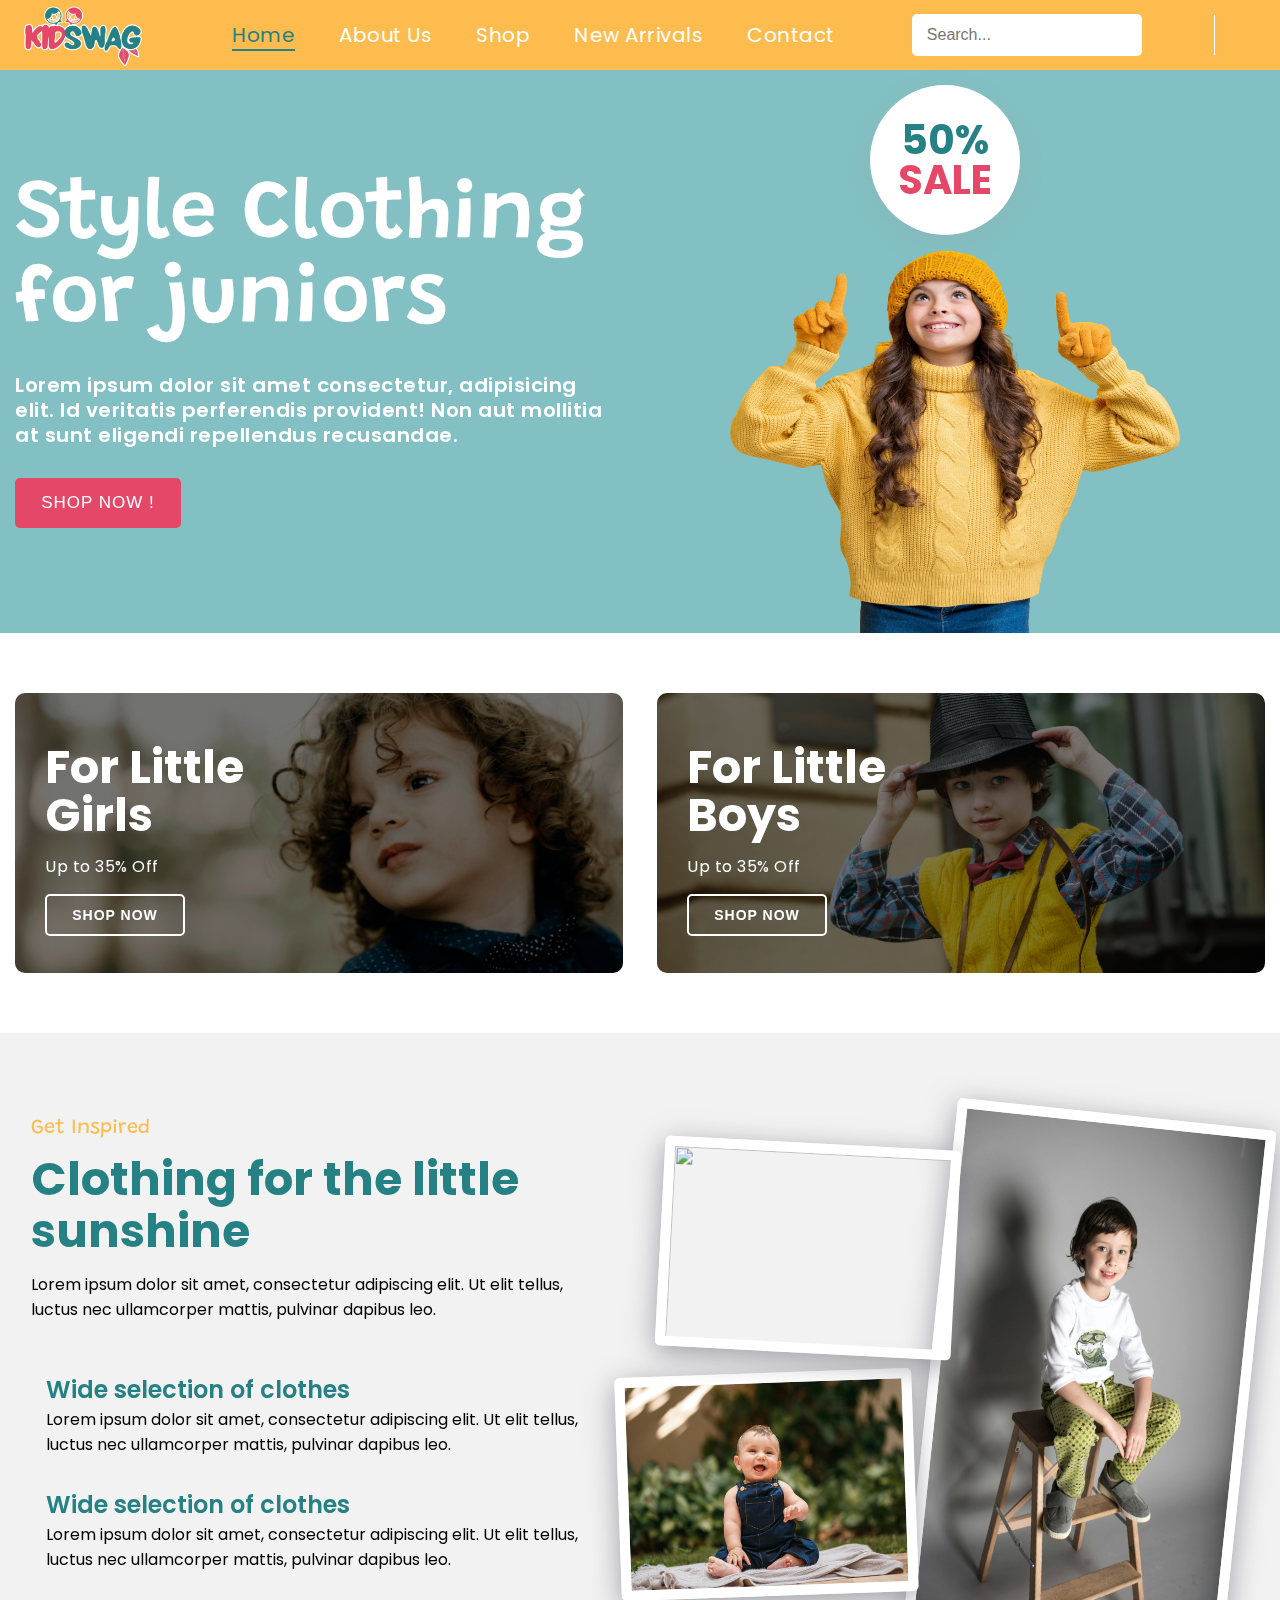
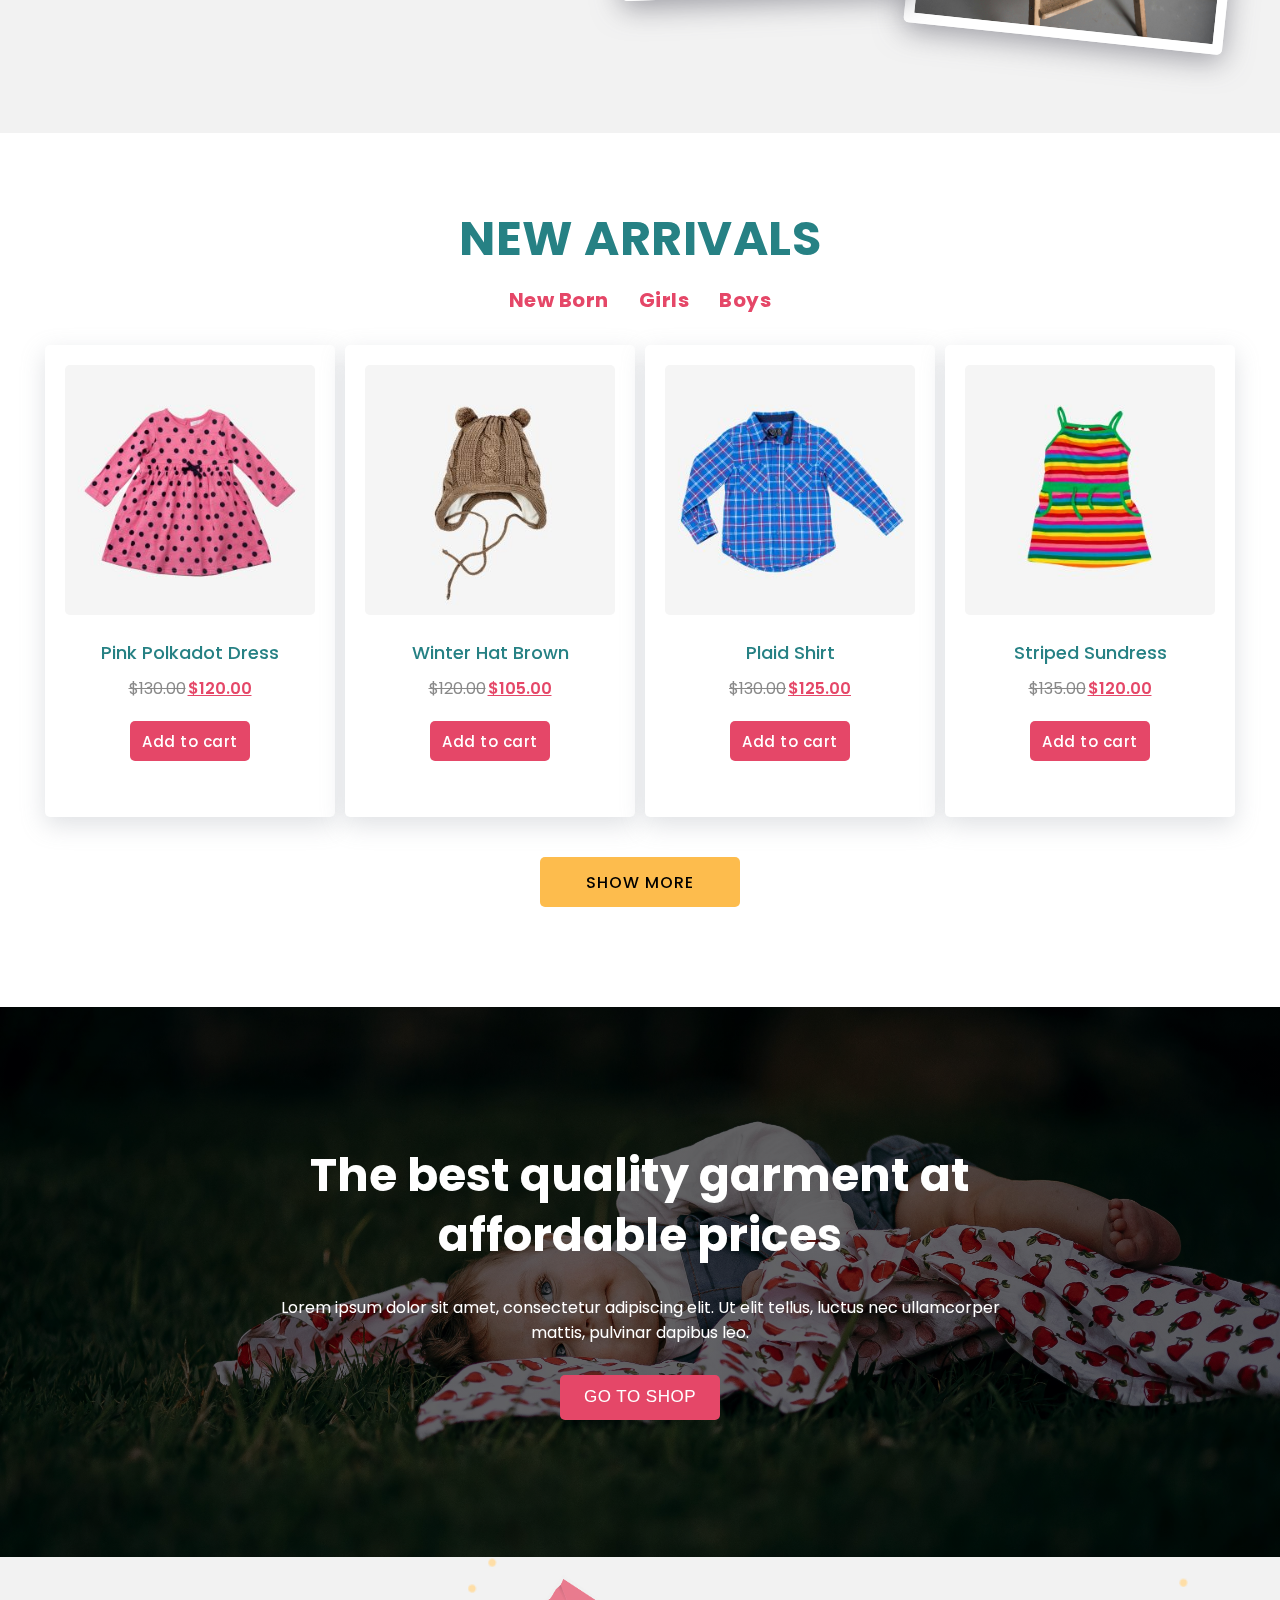
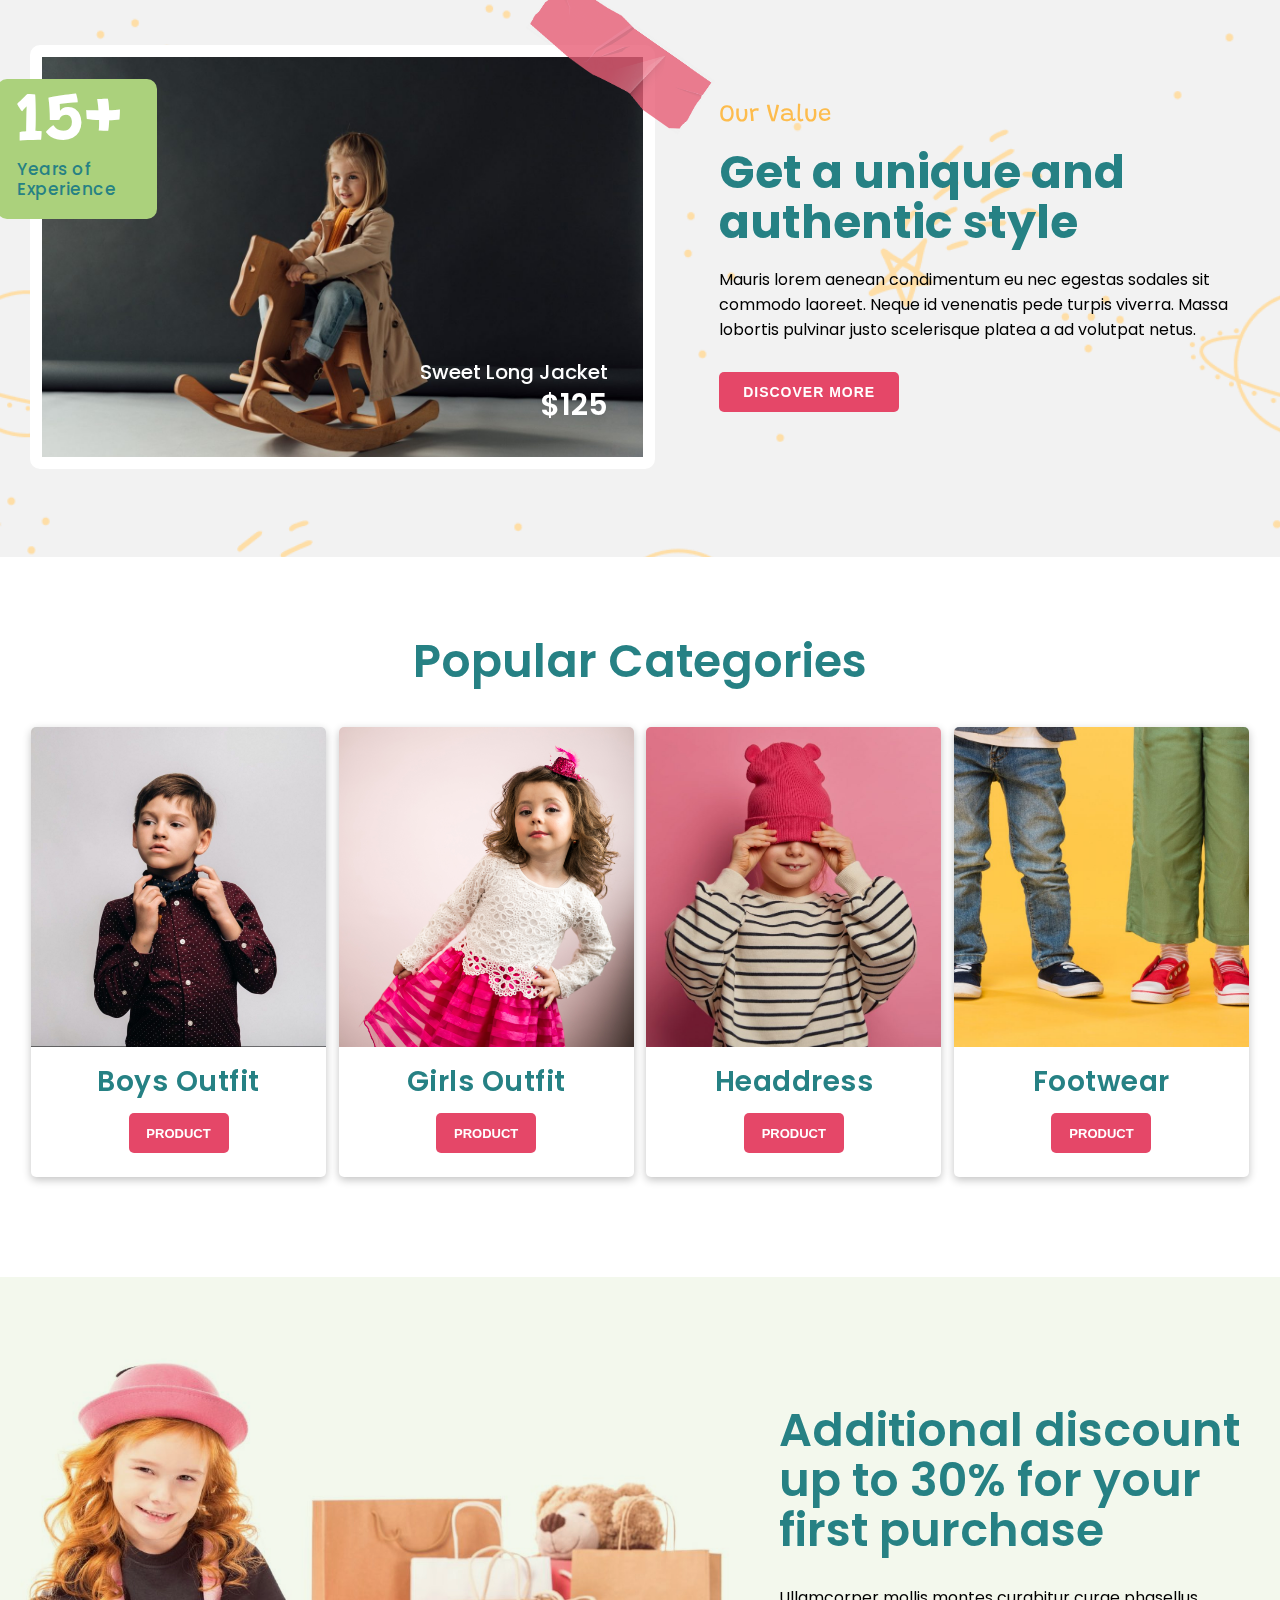
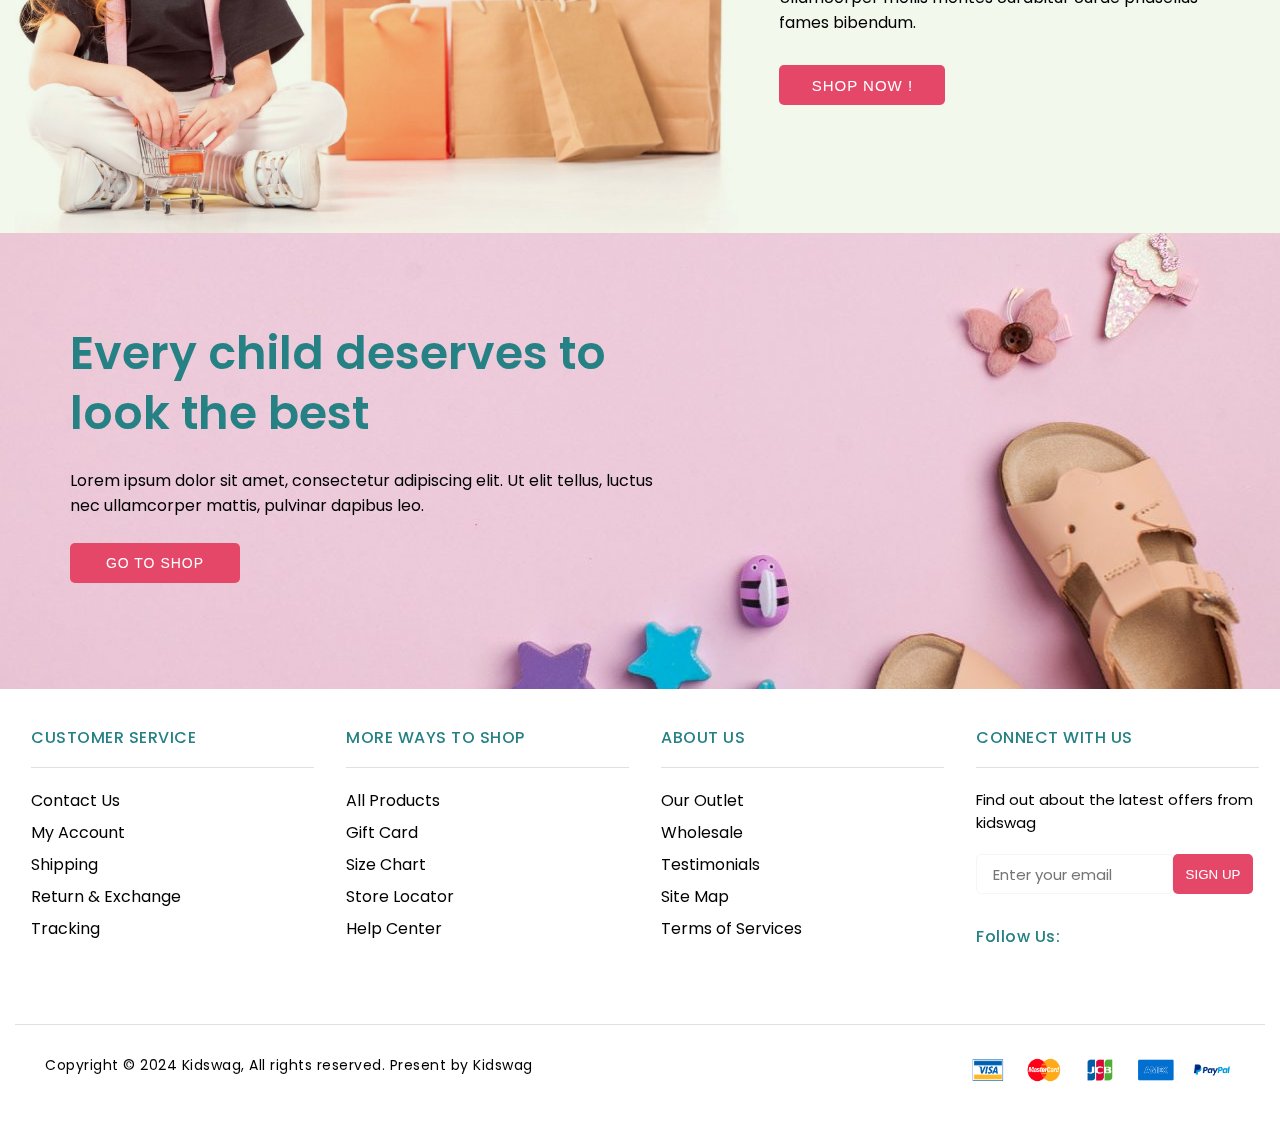
==== index.html @ 39bd6e8f "set coding environment effectively" ====
<!DOCTYPE html>
<html lang="en">
<head>
    <meta charset="UTF-8">
    <meta name="viewport" content="width=device-width, initial-scale=1.0">
    <title>Kidswag  ─ Home</title>

    <!-- Link CSS -->
    <link rel="stylesheet" href="./assets/css/style.css"> <!-- common style css -->
    <link rel="stylesheet" href="./assets/css/index.css"> <!-- index page css -->

    <!-- Link CSS Media Queries -->
    <!-- <link rel="stylesheet" href="./../02-CSS/02-Home-Media-Max-576.css">
    <link rel="stylesheet" href="./../02-CSS/03-Home-Media-Min-577.css">
    <link rel="stylesheet" href="./../02-CSS/04-Home-Media-Min-769.css">
    <link rel="stylesheet" href="./../02-CSS/05-Home-Media-Min-991.css">
    <link rel="stylesheet" href="./../02-CSS/06-Home-Media-Min-1201.css"> -->

    <!-- "Grandstander" Font Family -->
    <link rel="preconnect" href="https://fonts.googleapis.com">
    <link rel="preconnect" href="https://fonts.gstatic.com" crossorigin>
    <link href="https://fonts.googleapis.com/css2?family=Grandstander:ital,wght@0,100..900;1,100..900&display=swap" rel="stylesheet">
 
    <!-- "Poppins" Font Family -->
    <link rel="preconnect" href="https://fonts.googleapis.com">
    <link rel="preconnect" href="https://fonts.gstatic.com" crossorigin>
    <link href="https://fonts.googleapis.com/css2?family=Grandstander:ital,wght@0,100..900;1,100..900&family=Poppins:ital,wght@0,100;0,200;0,300;0,400;0,500;0,600;0,700;0,800;0,900;1,100;1,200;1,300;1,400;1,500;1,600;1,700;1,800;1,900&display=swap" rel="stylesheet">
 
    <!-- Fontawesome CDN -->
    <link rel="stylesheet" href="https://cdnjs.cloudflare.com/ajax/libs/font-awesome/6.6.0/css/all.min.css" integrity="sha512-Kc323vGBEqzTmouAECnVceyQqyqdsSiqLQISBL29aUW4U/M7pSPA/gEUZQqv1cwx4OnYxTxve5UMg5GT6L4JJg==" crossorigin="anonymous" referrerpolicy="no-referrer" />
</head>
<body>
    <!-- Navbar 01 -->
    <header>
        <div class="wrapper">
            <nav>
                <div class="logo">
                    <img src="./assets/images/Logo3 Final.png" alt="">
                </div>

                <ul>
                    <li>
                        <a href="./index.html" onclick="home()" class="active" id="home">Home</a>
                        <a href="./about.html" onclick="aboutUs()" id="about">About Us</a>
                        <a href="./shop.html" onclick="shop()" id="shop">Shop</a>
                        <a href="./new-arrival.html" onclick="newArrivals()" id="newArrival">New Arrivals</a>
                        <a href="./contact.html" onclick="contact()" id="contact">Contact</a>
                    </li>
                </ul>

                <div class="nav-input">
                    <input type="text" placeholder="Search...">
                    <i class="fa-solid fa-magnifying-glass"></i>
                </div>
                <div class="nav-user">
                    <i class="fa-solid fa-user" id="navbar-user"></i>
                </div>
                <div id="bar">
                    <p id="bar-p1"></p>
                    <p id="bar-p2"></p>
                    <p id="bar-p3"></p>
                </div>
            </nav>
        </div>
    </header>

    <!-- Hero Section 02 -->
    <section class="hero-section">
        <div class="wrapper">
            <div class="hero-cont">
                <div class="hero-text">
                    <h1>Style Clothing for juniors</h1>
                    <p>Lorem ipsum dolor sit amet consectetur, adipisicing elit. Id veritatis perferendis provident! Non aut mollitia at sunt eligendi repellendus recusandae.</p>
                    <button type="button">SHOP NOW !</button>
                </div>

                <div class="hero-img">
                    <div class="hero-offer">
                        <p id="p1">50%</p>
                        <p id="p2">SALE</p>
                    </div>

                    <div class="img-cont">
                        <img src="./assets/images/hero.png" alt="">
                    </div>
                </div>
            </div>
        </div>
    </section>

    <!-- Cards 03 -->
    <section class="cards-section">
        <div class="wrapper">
            <div class="cards-cont">
                <div class="cards girls-card">
                    <h2>For Little Girls</h2>
                    <p>Up to 35% Off</p>
                    <button type="button">SHOP NOW</button>
                </div>

                <div class="cards boys-card">
                    <h2>For Little Boys</h2>
                    <p>Up to 35% Off</p>
                    <button type="button">SHOP NOW</button>
                </div>
            </div>
        </div>
    </section>

    <!-- Get Inspired 04 -->
    <section class="get-inspired">
        <div class="wrapper">
            <div class="inspired-cont">
                <div class="inspired-text inspired">
                    <div class="insp-text1">
                        <span>Get Inspired</span>
                        <h2>Clothing for the little sunshine</h2>
                        <p>Lorem ipsum dolor sit amet, consectetur adipiscing elit. Ut elit tellus, luctus nec ullamcorper mattis, pulvinar dapibus leo.</p>
                    </div>
                    <div class="insp-text2">
                        <div class="insp-txt">
                            <div class="icon">
                                <i class="fa-solid fa-check"></i>
                            </div>
                            <div class="icon-text">
                                <h3>Wide selection of clothes</h3>
                                <p>Lorem ipsum dolor sit amet, consectetur adipiscing elit. Ut elit    tellus, luctus nec ullamcorper mattis, pulvinar dapibus leo.</p>
                            </div>
                        </div>
                        <div class="insp-txt">
                            <div class="icon">
                                <i class="fa-solid fa-check"></i>
                            </div>
                            <div class="icon-text">
                                <h3>Wide selection of clothes</h3>
                                <p>Lorem ipsum dolor sit amet, consectetur adipiscing elit. Ut elit    tellus, luctus nec ullamcorper mattis, pulvinar dapibus leo.</p>
                            </div>
                        </div>
                    </div>
                </div>

                <div class="inspired-images inspired">
                    <div class="left-imgs">
                        <img src="./assets/images/inspired-img1.jpg" alt="" id="insp-img1" width="300" height="300">
                        <img src="./assets/images/inspired-img2.jpg" alt="" id="insp-img2" width="300" height="300">
                    </div>
                    <div class="right-img">
                        <img src="./assets/images/inspired-img3.jpg" alt="" id="insp-img3" width="300" height="300">
                    </div>
                </div>
            </div>
        </div>
    </section>

    <!-- New Arrivals 05 -->
    <section>
        <div class="wrapper">
            <div class="new-arrival-cont">

                <div class="new-arrival-head">
                    <div class="new-arrival-all">
                        <h2>NEW ARRIVALS</h2>
                    </div>
                    <div class="new-arrival-filter">
                        <a href="#" class="NA-filter-active">New Born</a>
                        <a href="#">Girls</a>
                        <a href="#">Boys</a>
                    </div>
                </div>

                <div class="new-arrival-body">
                            <!-- Line One -->
                    <div class="line-one">
                        <div class="NA-card" id="New-Arrival-Card-1">
                            <div class="NA-product">
                                <img src="./assets/images/New-Arrival-1.jpg" alt="">
                            </div>
                            <div class="NA-text">
                                <h4>Pink Polkadot Dress</h4>
                                <div class="NA-price">
                                    <p>$130.00</p>
                                    <span>$120.00</span>
                                </div>
                                <button type="button">Add to cart</button>
                            </div>
                        </div>
                        <div class="NA-card" id="New-Arrival-Card-2">
                            <div class="NA-product">
                                <img src="./assets/images/New-Arrival-2.jpg" alt="">
                            </div>
                            <div class="NA-text">
                                <h4>Winter Hat Brown</h4>
                                <div class="NA-price">
                                    <p>$120.00</p>
                                    <span>$105.00</span>
                                </div>
                                <button type="button">Add to cart</button>
                            </div>
                        </div>
                        <div class="NA-card" id="New-Arrival-Card-3">
                            <div class="NA-product">
                                <img src="./assets/images/New-Arrival-3.jpg" alt="">
                            </div>
                            <div class="NA-text">
                                <h4>Plaid Shirt</h4>
                                <div class="NA-price">
                                    <p>$130.00</p>
                                    <span>$125.00</span>
                                </div>
                                <button type="button">Add to cart</button>
                            </div>
                        </div>
                        <div class="NA-card" id="New-Arrival-Card-4">
                            <div class="NA-product">
                                <img src="./assets/images/New-Arrival-4.jpg" alt="">
                            </div>
                            <div class="NA-text">
                                <h4>Striped Sundress</h4>
                                <div class="NA-price">
                                    <p>$135.00</p>
                                    <span>$120.00</span>
                                </div>
                                <button type="button">Add to cart</button>
                            </div>
                        </div>
                    </div>

                    <!-- Show More -->
                    <div class="show-more-cont">
                        <input type="button" value="SHOW MORE" id="NA-more-btn">
                    </div>
                            <!-- Line Two -->
                    <!-- <div class="line-two">
                        <div class="NA-card" id="New-Arrival-Card-5">
                            <div class="NA-product">
                                <img src="./assets/images/New-Arrival-5.jpg" alt="">
                            </div>
                            <div class="NA-text">
                                <h4>Green Shirt & Pants</h4>
                                <div class="NA-price">
                                    <p>$130.00</p>
                                    <span>$110.00</span>
                                </div>
                                <button type="button">Add to cart</button>
                            </div>
                        </div>
                        <div class="NA-card" id="New-Arrival-Card-6">
                            <div class="NA-product">
                                <img src="./assets/images/New-Arrival-6.jpg" alt="">
                            </div>
                            <div class="NA-text">
                                <h4>Warm Shirt Green</h4>
                                <div class="NA-price">
                                    <p>$140.00</p>
                                    <span>$100.00</span>
                                </div>
                                <button type="button">Add to cart</button>
                            </div>
                        </div>
                        <div class="NA-card" id="New-Arrival-Card-7">
                            <div class="NA-product">
                                <img src="./assets/images/New-Arrival-7.jpg" alt="">
                            </div>
                            <div class="NA-text">
                                <h4>Pullover Sweet Blue</h4>
                                <div class="NA-price">
                                    <p>$100.00</p>
                                    <span>$90.00</span>
                                </div>
                                <button type="button">Add to cart</button>
                            </div>
                        </div>
                        <div class="NA-card" id="New-Arrival-Card-8">
                            <div class="NA-product">
                                <img src="./assets/images/New-Arrival-8.jpg" alt="">
                            </div>
                            <div class="NA-text">
                                <h4>Red Flower Dress</h4>
                                <div class="NA-price">
                                    <p>$150.00</p>
                                    <span>$120.00</span>
                                </div>
                                <button type="button">Add to cart</button>
                            </div>
                        </div>
                    </div> -->
                            <!-- line Three -->
                    <!-- <div class="line-three">
                        <div class="NA-card" id="New-Arrival-Card-9">
                            <div class="NA-product">
                                <img src="./assets/images/New-Arrival-9.jpg" alt="">
                            </div>
                            <div class="NA-text">
                                <h4>Beach Short</h4>
                                <div class="NA-price">
                                    <p>$100.00</p>
                                    <span>$80.00</span>
                                </div>
                                <button type="button">Add to cart</button>
                            </div>
                        </div>
                        <div class="NA-card" id="New-Arrival-Card-10">
                            <div class="NA-product">
                                <img src="./assets/images/New-Arrival-10.jpg" alt="">
                            </div>
                            <div class="NA-text">
                                <h4>Warm Jacket Green</h4>
                                <div class="NA-price">
                                    <p>$125.00</p>
                                    <span>$110.00</span>
                                </div>
                                <button type="button">Add to cart</button>
                            </div>
                        </div>
                        <div class="NA-card" id="New-Arrival-Card-11">
                            <div class="NA-product">
                                <img src="./assets/images/New-Arrival-11.jpg" alt="">
                            </div>
                            <div class="NA-text">
                                <h4>Striped Shirt</h4>
                                <div class="NA-price">
                                    <p>$140.00</p>
                                    <span>$120.00</span>
                                </div>
                                <button type="button">Add to cart</button>
                            </div>
                        </div>
                        <div class="NA-card" id="New-Arrival-Card-12">
                            <div class="NA-product">
                                <img src="./assets/images/New-Arrival-12.jpg" alt="">
                            </div>
                            <div class="NA-text">
                                <h4>Purple Skirt</h4>
                                <div class="NA-price">
                                    <p>$120.00</p>
                                    <span>$100.00</span>
                                </div>
                                <button type="button">Add to cart</button>
                            </div>
                        </div>
                    </div> -->
                </div>
            </div>
        </div>

    </section>

    <!-- Animated Slider 06 -->
    <section class="animated-slider">
        <div class="wrapper">
            <div class="ani-slider-cont">
                <div class="slider-text">
                    <h2>The best quality garment at affordable prices</h2>
                    <p>Lorem ipsum dolor sit amet, consectetur adipiscing elit. Ut elit tellus, luctus nec ullamcorper mattis, pulvinar dapibus leo.</p>
                    <button type="button">GO TO SHOP</button>
                </div>
            </div>
        </div>
    </section>

    <!-- Unique Style 07 -->
    <section class="unique-style">
        <div class="wrapper">
            <div class="unique-cont">
                <div class="unique-left-img">

                    <div class="pink-tape">
                        <img src="./assets/images/Pink Tape Stcker.png" alt="">
                    </div>

                    <div class="green-box">
                        <span>15+</span>
                        <p>Years of Experience</p>
                    </div>

                    <div class="left-text">
                        <h2>Sweet Long Jacket</h2>
                        <div class="left-text-span">
                            <p>$125</p>
                        </div>
                    </div>
                </div>

                <div class="unique-right-text">
                    <span>Our Value</span>
                    <h2>Get a unique and authentic style </h2>
                    <p>Mauris lorem aenean condimentum eu nec egestas sodales sit commodo laoreet. Neque id venenatis pede turpis viverra. Massa lobortis pulvinar justo scelerisque platea a ad volutpat netus.</p>
                    <button type="button">DISCOVER MORE</button>
                </div>
            </div>
        </div>
    </section>

    <!-- Popular Categories 08 -->
    <section class="popular-categories">
        <div class="wrapper">
            <div class="popular-cont">

                <div class="popular-text">
                    <h2>Popular Categories</h2>
                </div>

                <div class="popular-cards">
                    <div class="popular-card" id="popular-card-01">
                        <div class="pop-card-img">
                            <img src="./assets/images/Popular-1.jpg" alt="">
                        </div>
                        <div class="pop-card-text">
                            <h2>Boys Outfit</h2>
                            <button type="button">PRODUCT</button>
                        </div>
                    </div>
                    <div class="popular-card" id="popular-card-02">
                        <div class="pop-card-img">
                            <img src="./assets/images/popular-2.jpg" alt="">
                        </div>
                        <div class="pop-card-text">
                            <h2>Girls Outfit</h2>
                            <button type="button">PRODUCT</button>
                        </div>
                    </div>
                    <div class="popular-card" id="popular-card-03">
                        <div class="pop-card-img">
                            <img src="./assets/images/Popular-3.jpg" alt="">
                        </div>
                        <div class="pop-card-text">
                            <h2>Headdress</h2>
                            <button type="button">PRODUCT</button>
                        </div>
                    </div>
                    <div class="popular-card" id="popular-card-04">
                        <div class="pop-card-img">
                            <img src="./assets/images/Popular-4.jpg" alt="">
                        </div>
                        <div class="pop-card-text">
                            <h2>Footwear</h2>
                            <button type="button">PRODUCT</button>
                        </div>
                    </div>
                </div>
            </div>
        </div>
    </section>

    <!-- Additional Discount 09 -->
    <section class="additional-discount">
        <div class="wrapper">
            <div class="add-discount-cont">
                <div class="add-discount-left">
                   
                </div>

                <div class="add-discount-text">
                    <h2>Additional discount up to 30% for your first purchase</h2>
                    <p>Ullamcorper mollis montes curabitur curae phasellus fames bibendum.</p>
                    <button type="button">SHOP NOW !</button>
                </div>
            </div>
        </div>
    </section>

    <!-- Pink Bottom 10 -->
    <section class="pink-bottom">
        <div class="wrapper">
            <div class="pink-bottom-cont">
                <div class="pink-bottom-text">
                    <h2>Every child deserves to look the best</h2>
                    <p>Lorem ipsum dolor sit amet, consectetur adipiscing elit. Ut elit tellus, luctus nec ullamcorper mattis, pulvinar dapibus leo.</p>
                    <button type="button">GO TO SHOP</button>
                </div>
            </div>
        </div>
    </section>

    <!-- Footer 11 -->
    <section class="footer">
        <div class="wrapper">
            <div class="footer-cont">

                <div class="footer-head">
                    <div class="Fcustomer Fchild">
                        <div class="Fcustomer-head">
                            <h2>CUSTOMER SERVICE</h2>
                        </div>
                        <div class="Fcustomer-text Fchild-text">
                            <ul>
                                <li>
                                    <a href="#">Contact Us</a>
                                    <a href="#">My Account</a>
                                    <a href="#">Shipping</a>
                                    <a href="#">Return & Exchange</a>
                                    <a href="#">Tracking</a>
                                </li>
                            </ul>
                        </div>
                    </div>

                    <div class="Fshop Fchild">
                        <div class="Fshop-head">
                            <h2>MORE WAYS TO SHOP</h2>
                        </div>
                        <div class="Fshop-text Fchild-text">
                            <ul>
                                <li>
                                    <a href="#">All Products</a>
                                    <a href="#">Gift Card</a>
                                    <a href="#">Size Chart</a>
                                    <a href="#">Store Locator</a>
                                    <a href="#">Help Center</a>
                                </li>
                            </ul>
                        </div>
                    </div>

                    <div class="Fabout Fchild">
                        <div class="Fabout-head">
                            <h2>ABOUT US</h2>
                        </div>
                        <div class="Fabout-text Fchild-text">
                            <ul>
                                <li>
                                    <a href="#">Our Outlet</a>
                                    <a href="#">Wholesale</a>
                                    <a href="#">Testimonials</a>
                                    <a href="#">Site Map</a>
                                    <a href="#">Terms of Services</a>
                                </li>
                            </ul>
                        </div>
                    </div>

                    <div class="Fconnect Fchild">
                        <div class="Fconnect-head">
                            <h2>CONNECT WITH US</h2>
                        </div>
                        <div class="Fconnect-text Fchild-text">
                        <p>Find out about the latest offers from kidswag</p>
                        <div class="Finput">
                                <input type="email" placeholder="Enter your email">
                                <button type="button">SIGN UP</button>
                        </div>
                        <div id="Fhead2">
                                <h2>Follow Us:</h2>
                        </div>
                        <div class="Ficons">
                            <i class="fa-brands fa-facebook-f" id="Ficon1"></i>
                            <i class="fa-brands fa-twitter" id="Ficon2"></i>
                            <i class="fa-brands fa-youtube" id="Ficon3"></i>
                            <i class="fa-brands fa-instagram" id="Ficon4"></i>
                        </div>
                    </div>
                </div>
            </div>
        </div>
    </section>

    <!-- Footer Copyright 12 -->
    <section class="footer-copyright">
        <div class="wrapper">
            <div class="footer-copy-cont">
                <div class="footer-copy-text">
                    <p>Copyright © 2024 Kidswag, All rights reserved. Present by Kidswag</p>
                </div>
                <div class="footer-imgs">
                    <img src="./assets/images/Footer-copyright-1.png" alt="">
                    <img src="./assets/images/Footer-copyright-2.png" alt="">
                    <img src="./assets/images/Footer-copyright-3.png" alt="">
                    <img src="./assets/images/Footer-copyright-4.png" alt="">
                    <img src="./assets/images/Footer-copyright-5.png" alt="">
                </div>
            </div>
        </div>
    </section>


    <!-- ~~~~~~~~~~~~~~~~~~~~~~~~~~~~~~~~~~~ Extra Modal Sections ~~~~~~~~~~~~~~~~~~~~~~~~~~~~~~~~~~~  -->
     <!-- Login Modal 01 -->
    <div class="modal-cont">
        <div class="modal-content-cont">
            
            <div class="mc-header">
                <p>LOGIN</p>
                <i class="fa-solid fa-x" id="mdl-x-btn"></i>
            </div> 

            <div class="mc-social-icons">
                <i class="fa-brands fa-facebook-f" id="fb-icon"></i>
                <i class="fa-brands fa-google" id="gmail-icon"></i>
                <i class="fa-brands fa-linkedin-in" id="linkedIn-icon"></i>
            </div>

            <div class="mc-input-cont">
                <div>
                    <span id="login-span">*Please Enter Your Email and Password.</span>
                    <input type="email" placeholder="Email" id="login-email-input" autocomplete="off">
                    <i class="fa-solid fa-circle-check" id="login-email-success"></i> <!-- circle check --> 
                    <i class="fa-solid fa-circle-exclamation" id="login-email-error"></i> <!-- circle error -->
                </div>

                <div>
                    <input type="password" placeholder="Password" id="login-pwd-input" autocomplete="off">
                    <i class="fa-solid fa-circle-check" id="login-pwd-success"></i> <!-- circle check -->
                    <i class="fa-solid fa-circle-exclamation" id="login-pwd-error"></i> <!-- circle error -->
                </div>
                
                <a href="#" id="forgot-pwd">Forgot your password?</a>
            </div>

            <div class="mc-signIn-cont">
                <button type="button" id="login-btn">Sign In</button>

                <a href="#" id="new-customer-Reg">New customer? Create your account</a>
            </div>
        </div>
    </div>

    <!-- Login Modal 02  Reset Password -->
    <div class="reset-pwd-cont">
        <div class="pwd-cont">

            <div class="pwd-top">
                <p>RESET YOUR PASSWORD</p>
                <i class="fa-solid fa-x" id="pwd-x-btn"></i>
            </div>

            <div class="pwd-body">
                <p>Lost your password? Please enter your email address. You will receive a link to create a new password via email.</p>
                <input type="email" placeholder="Email address">
            </div>

            <div class="pwd-reset-btn">
                <button type="button">Reset Password</button>
                <a href="#" id="pwd-cancel">Cancel</a>

            </div>
        </div>
    </div>

    <!-- Login Modal 03  New Customer -->
    <div class="new-customer-cont">
        <div class="reg-new-customer">

            <div class="new-customer-head">
                <p>REGISTER</p>
                <i class="fa-solid fa-x" id="reg-x-btn"></i>
            </div>

            <div class="new-cust-social-icons">
                <i class="fa-brands fa-facebook-f" id="reg-fb-icon"></i>
                <i class="fa-brands fa-google" id="reg-gmail-icon"></i>
                <i class="fa-brands fa-linkedin-in" id="reg-linkedIn-icon"></i>
            </div>

            <div class="new-cust-input">
                <input type="text" placeholder="First Name">
                <input type="text" placeholder="Last Name">
                <input type="email" placeholder="Email">
                <input type="password" placeholder="Password">
            </div>

            <div class="new-cust-reg-button">
                <button type="button">Register</button>
                <a href="#" id="already-have-account">Already have an account? Login here</a>
            </div>

        </div>
    </div>




     
  
    

<!-- Linked JavaScript -->
 <!-- <script src="./assets/js/index.js"></script> -->
</body>
</html>
---- assets/css/style.css ----
*{
    margin: 0;
    padding: 0;
    box-sizing: border-box;
}
:root{
    /* Colors */
    --yellow-color: #fdbc4d;
    --dark-pink-color: #e54768;
    --header-aqua-color:#83c0c3;
    --text-green-color: #268184;
    --background-grey-color: #f2f2f2;
    --background-pista-color: #f3f8ed;
    --light-pink-color: #eccada;
    --black-color: #000000;
    --white-color: #ffffff;
    --new-light-color: #f5f3f0;
    --text-grey-color: #898989;
    --parrot-box-color: #abd17c;
    --Footer-divider-color: #dfe0df;
    --Footer-input-border-color:#f5f5f5;
    --modal-text-color: #878787;
    --facebook-icon-color: #3b5998;
    --gmail-icon-color: #d24838;
    --linkedIn-icon-color: #006fa7;

    /* Font Family */
    --header-font: "Grandstander", cursive;
    --body-font: "Poppins", sans-serif;
}

.wrapper{
    max-width: 1250px;
    margin: 0 auto;
}

hr{
    height: 1px;
    background-color: var(--Footer-divider-color);
    border: none;
}

/* Navbar */
header{
    width: 100%;
    background-color: var(--yellow-color);
    position: fixed;
    z-index: 100;
}

nav{
    height: 70px;
    display: flex;
    justify-content: space-between;
    align-items: center;
}

#bar{
    display: none;
    flex-direction: column;
    gap: 5px;
}

#bar p{
    width: 33px;
    height: 5px;
    border-radius: 3px;
}

#bar-p1{
    background-color: var(--dark-pink-color);
}
#bar-p2{
    background-color: var(--white-color);
}

#bar-p3{
    background-color: var(--text-green-color);
}

.logo img{
    width: 140px;
    height: 140px;
    margin-top: 17px;
    cursor: pointer;
}

nav ul li{
    list-style: none;
}

nav ul li a{
    margin: 0 20px;
    text-decoration: none;
    color: var(--white-color);
    font-family: var(--body-font);
    font-size: 20px;
    font-weight: 400;
    letter-spacing: 0.5px;
}
nav ul li a.active{
    color: var(--text-green-color);
    border-bottom: 2px solid var(--text-green-color);
}

nav ul li a:hover{
    color: var(--text-green-color);
    border-bottom: 2px solid var(--text-green-color);
    transition:  0.5s ease;
}

.nav-input{
    display: flex;
    align-items: center;
    gap: 15px;
}

.nav-input input{
    width: 230px;
    height: 42px;
    border: 0;
    outline: 0;
    border-radius: 5px;
    padding: 15px;
    font-size: 16px;
}

.nav-input i{
    color: var(--white-color);
    font-size: 22px;
}

.nav-user{
    display: flex;
    align-items: center;
    border-left: 1px solid var(--white-color);
    height: 40px;
}
.nav-user i{
    padding: 25px;
    font-size: 22px;
    color: var(--white-color);
    cursor: pointer;
}
.nav-user i:hover{
    transform: scale(1.3);
}

/* Hero Section */
.hero-section{
    width: 100%;
    height: 633px;
    background-color: var(--header-aqua-color);
    padding-top: 70px;
}

.hero-cont{
    display: flex;
    gap: 30px;
}

.hero-text{
    width: 600px;
    height: 600px;
    display: flex;
    flex-direction: column;
    gap: 30px;
    padding: 105px 0 50px 0;
}

.hero-text h1{
    font-family: var(--header-font);
    color: var(--white-color);
    font-weight: 600;
    font-size: 84px;
    
}

.hero-text p{
    color: var(--white-color);
    font-family: var(--body-font);
    font-weight: 600;
    font-size: 20px;
    letter-spacing: 0.5px;
    line-height: 25px;
}

.hero-text button{
    width: 166px;
    height: 50px;
    border: 0;
    outline: 0;
    border-radius: 5px;
    background-color: var(--dark-pink-color);
    color: var(--white-color);
    font-weight: 500;
    font-size: 17px;
    letter-spacing: 1px;
}

.hero-text button:hover{
    background-color: var(--yellow-color);
    color: var(--black-color);
}

.hero-img{
    width: 600px;
    display: flex;
    flex-direction: column;
    align-items: center;
    padding-top: 15px;
    /* border: 1px solid pink; */
}

.hero-offer{
    width: 150px;
    height: 150px;
    background-color: var(--white-color);
    border-radius: 50%;
    display: flex;
    flex-direction: column;
    justify-content: center;
    align-items: center;
    box-shadow: rgba(149, 157, 165, 0.2) 0px 8px 24px;
    animation: Offer 2s linear 0s infinite alternate;
}
@keyframes Offer{
    100%{
        rotate: 30deg;
    }
 }

.hero-offer p{
    font-size: 40px;
    font-weight: bold;
    font-family: var(--body-font);
    line-height: 40px;
}

#p1{
    color: var(--text-green-color);
}

#p2{
    color: var(--dark-pink-color);
}

.img-cont{
    margin-top: -70px;
}

.img-cont img{
    width: 550px;
    height: 468px;
}

/* Cards */
.cards-cont{
    width: 100%;
    height: 400px;
    display: flex;
    justify-content: space-between;
    align-items: center;
}
.cards{ 
    width: 608px;
    height: 280px;
    border-radius: 10px;
    display: flex;
    flex-direction: column;
    gap: 15px;
    color: var(--white-color);
    font-family: var(--body-font);
    padding: 50px 300px 30px 30px;
}

.girls-card{
    background: linear-gradient(rgba(0, 0, 0, 0.5),rgba(0, 0, 0, 0.5)), 
                url('./../images/Girl-Card-1.jpg') no-repeat;
    background-size: cover;
    background-position: center;
}


.boys-card{
    background: linear-gradient(rgba(0, 0, 0, 0.5),rgba(0, 0, 0, 0.5)), 
                url('./../images/Boy-Card-2.jpg') no-repeat;
    background-size: cover;
    background-position: center center;
}

.cards h2{
    width: 278px;
    font-size: 46px;
    line-height: 48px;
}
.cards p{
    letter-spacing: 0.5px;
}

.cards button{
    width: 140px;
    height: 42px;
    background: transparent;
    border: 2px solid var(--white-color);
    color: var(--white-color);
    letter-spacing: 1px;
    border-radius: 5px;
    font-weight: 600;
    font-size: 14px;
}

.cards button:hover{
    background-color: var(--dark-pink-color);
    border: 0;
}

/* Get Inspired */
.get-inspired{
    background-color: var(--background-grey-color);
}
.inspired-cont{
    width: 100%;
    height: 700px;
    display: flex;
    padding: 60px 0;
}

.inspired{
    width: 620px;
    height: 520px;
}
.inspired-text{
    display: flex;
    flex-direction: column;
    gap: 50px;
    padding: 25px 50px 25px 16px;

}

.insp-text1{
    display: flex;
    flex-direction: column;
    gap: 15px;
}
.inspired-text .insp-text1 span{
    font-size: 20px;
    color: var(--yellow-color);
    font-family: var(--header-font);
}

.inspired-text .insp-text1 h2{
    font-size: 46px;
    line-height: 52px;
    color: var(--text-green-color);
    font-family: var(--body-font);
}

.inspired-text .insp-text1 p{
    color: var(--black-color);
    font-family: var(--body-font);
}

.insp-text2{
    display: flex;
    flex-direction: column;
    gap: 30px;
}

.insp-txt{
    display: flex;
    gap: 15px;
}

.insp-txt h3{
    color: var(--text-green-color);
    font-family: var(--body-font);
    font-weight: 600;
    font-size: 24px;
}

.insp-txt p{
    color: var(--black-color);
    font-family: var(--body-font);
}

.insp-txt .icon i{
    color: var(--dark-pink-color);
    font-size: 30px;
    margin-top: 3px;
}

.inspired-images{
    display: flex;
    padding-right: 30px;
}

.inspired-images img{
    border: 10px solid white;
    box-shadow: rgba(100, 100, 111, 0.6) 0px 7px 29px 0px;
    border-radius: 5px;
}

#insp-img1{
    width: 296px;
    height: 210px;
    transform: translate(25px, 50px) rotate(3deg);
    position: relative;
    z-index: 10;
}
#insp-img2{
    width: 297px;
    height: 223px;
    transform: translate(-17px, 56px) rotate(-2deg);
    position: relative;
    z-index: 9;
}

#insp-img3{
    width: 320px;
    height: 527px;
    transform: rotate(6deg) translate(0, 20px);
}


/* New Arrivals */
.new-arrival-cont{
    width: 100%;
    /*height: 1780px;*/          /* mene content hide kia so height b kam ki */
    padding: 70px 0;
}

.new-arrival-head{
    display: flex;
    flex-direction: column;
    align-items: center;
    gap: 10px;
}

.new-arrival-all h2{
    color: var(--text-green-color);
    font-family: var(--body-font);
    font-size: 48px;
    letter-spacing: 0.5px;
}

.new-arrival-filter{
    display: flex;
    gap: 30px;
}

.new-arrival-filter a{
    color: var(--dark-pink-color);
    font-family: var(--body-font);
    letter-spacing: 0.5px;
    font-size: 20px;
    font-weight: bold;
    text-decoration: none;
}

/* .new-arrival-filter .NA-filter-active{
    text-decoration: underline;
} */

.new-arrival-filter a:hover{
    text-decoration: underline;
}

/* New Arrival Body */
.new-arrival-body{
    display: flex;
    flex-wrap: wrap;
    justify-content: center;
    padding: 30px 0;
    gap: 30px;
}

.line-one{
    display: flex;
    gap: 10px;
}
.line-two{
    display: flex;
    gap: 10px;

}
.line-three{
    display: flex;
    gap: 10px;
}

.NA-card{
    display: flex;
    flex-direction: column;
    align-items: center;
    gap: 20px;
    /* width: 300px; */
    width: 290px;
    height: 472px;
    background-color: var(--white-color);
    box-shadow: rgba(149, 157, 165, 0.3) 0px 8px 24px;
    border-radius: 5px;
    /* padding-top: 10px; */
    padding-top: 20px;
}

.NA-card .NA-product img{
    /* width: 280px; */
    width: 250px;
    height: 250px;
    border-radius: 5px;
    transition: 0.3s ease;
    /* transform: scale(1.1); */
}
.NA-product img:hover{
        transform: scale(1.1);
        /* transform: scale(1); */
}


.NA-text{
    display: flex;
    flex-direction: column;
    align-items: center;
    gap: 10px;
}
.NA-card .NA-text h4{
    color: var(--text-green-color);
    font-family: var(--body-font);
    font-size: 18px;
    font-weight: 500;
}

.NA-text .NA-price{
    display: flex;
    gap: 2px;
}
.NA-text p{
    font-family: var(--body-font);
    color: var(--text-grey-color);
    text-decoration: line-through;
}
.NA-text span{
    font-family: var(--body-font);
    color: var(--dark-pink-color);
    text-decoration:underline;
    font-weight: 600;
}
.NA-text button{
    width: 120px;
    height: 40px;
    border: 0;
    outline: 0;
    border-radius: 5px;
    background-color: var(--dark-pink-color);
    color: var(--white-color);
    font-size: 15px;
    font-family: var(--body-font);
    font-weight: 500;
    letter-spacing: 0.5px;
    margin-top: 10px;
    padding: 5px;
    cursor: pointer;
}
.NA-text button:hover{
    background-color: var(--yellow-color);
    color: var(--black-color);
}

/* New Arrival Show More Button */
.show-more-cont input{
    width: 200px;
    height: 50px;
    border-radius: 5px;
    border: 0;
    outline: 0;
    background-color: var(--yellow-color);
    color: var(--black-color);
    font-weight: 500;
    font-size: 16px;
    letter-spacing: 1px;
    font-family: var(--body-font);
    margin-top: 10px;
    cursor: pointer;
}
.show-more-cont input:hover{
    background-color: var(--dark-pink-color);
    color: var(--white-color);
}






/* Animated Slider  */
.animated-slider{
    width: 100%;
    height: 550px;
    display: flex;
    justify-content: center;
    align-items: center;
    background: linear-gradient(rgba(0, 0, 0, 0.6),rgba(0, 0, 0, 0.6)),
    url('./../images/Hero-img-03.jpg');
    background-position: center;
    background-repeat: no-repeat;
    background-size: cover;
}
.ani-slider-cont{
    width: 740px;
    height: 400px;
    /* border: 1px solid red; */
}

.ani-slider-cont .slider-text{
    width: 100%;
    height: 100%;
    display: flex;
    flex-direction: column;
    justify-content: center;
    align-items: center;
    align-items: center;
    gap: 30px;
    color: var(--white-color);
    font-family: var(--body-font);
    text-align: center;
}

.slider-text h2{
    font-size: 46px;
    line-height: 60px;
}

.slider-text button{
    width: 160px;
    height: 45px;
    border-radius: 5px;
    border: 0;
    outline: 0;
    background-color: var(--dark-pink-color);
    color: var(--white-color);
    letter-spacing: 0.5px;
    font-weight: 500;
    font-size: 17px;
}
.slider-text button:hover{
    background-color: var(--yellow-color);
    color: var(--black-color);
}

/* Unique Style */
.unique-style{
    width: 100%;
    height: 600px;
    background: url('./../images/print-background.png');
    background-position: center;
    background-repeat: no-repeat;
    background-size: cover;
    background-color: var(--background-grey-color);
    display: flex;
    padding: 30px;
}

.unique-cont{
    width: 100%;
    height: 100%;
    display: flex;
    align-items: center;
}

.unique-left-img{
    width: 640px;
    height: 424px;
    border: 12px solid white;
    border-radius: 10px;
    background: url('./../images/Long\ jacket.jpg');
    background-size: cover;
    display: flex;
    flex-direction: column;
    justify-content: space-between;
    align-items: flex-end;
    padding: 35px;
}
.unique-left-img .pink-tape img{
    width: 185px;
    height: 65px;
    transform: translate(105px, -70px) rotate(35deg);
    opacity: 0.8;
}
.unique-left-img .green-box{
    width: 160px;
    height: 140px;
    background-color: var(--parrot-box-color);
    display: flex;
    align-self: flex-start;
    flex-direction: column;
    border-radius: 10px;
    transform: translate(-80px, -110px);
    padding: 10px 1px 20px 20px;
    
}
.unique-left-img .green-box span{
    font-size: 70px;
    font-weight: bold;
    color: var(--white-color);
    font-family: var(--header-font);
}
.unique-left-img .green-box p{
    font-size: 17px;
    color: var(--text-green-color);
    line-height: 20px;
    font-weight: 500;
    font-family: var(--body-font);
    letter-spacing: 0.5px;
    
}
.unique-left-img .left-text{
    color: var(--white-color);
    font-family: var(--body-font);
}
.unique-left-img .left-text h2{
    font-size: 20px;
    font-weight: 500;
}
.left-text .left-text-span{
    display: flex;
    justify-content: flex-end;
    line-height: 35px;
}
.left-text .left-text-span p{
    font-size: 30px;
    font-weight: 600;
}

.unique-right-text{
    width: 640px;
    height: 424px;
    padding: 16px 16px 16px 64px;
    display: flex;
    flex-direction: column;
    justify-content: center;
    gap: 20px;
}
.unique-right-text span{
    color: var(--yellow-color);
    font-family: var(--header-font);
    font-size: 24px;
}

.unique-right-text h2{
    font-size: 46px;
    line-height: 50px;
    color: var(--text-green-color);
    font-family: var(--body-font);
}

.unique-right-text p{
    font-family: var(--body-font);
    margin-bottom: 10px;
}
.unique-right-text button{
    width: 180px;
    height: 40px;
    border: 0;
    outline: 0;
    border-radius: 5px;
    background-color: var(--dark-pink-color);
    color: var(--white-color);
    letter-spacing: 1px;
    font-weight: 600;
    font-size: 14px;
}
.unique-right-text button:hover{
    background-color: var(--yellow-color);
    color: var(--black-color);
}


/* Popular Categories */
.popular-cont{
    width: 100%;
    height: 720px;
    display: flex;
    flex-direction: column;
    align-items: center;
    justify-content: space-between;
    padding: 70px 16px 100px;
}

.popular-cont .popular-text h2{
    color: var(--text-green-color);
    font-family: var(--body-font);
    font-size: 46px;
    font-weight: 600;
}

.popular-cards{
    width: 100%;
    display: flex;
    justify-content: space-between;
}

.popular-cards .popular-card{
    width: 295px;
    height: 450px;
    border-radius: 5px;
    box-shadow: rgba(0, 0, 0, 0.24) 0px 3px 8px;
}

.popular-cards .popular-card img{
    width: 100%;
    height: 320px;
    object-fit: cover;
    border-top-right-radius: 5px;
    border-top-left-radius: 5px;
}

.popular-card .pop-card-text{
    width: 100%;
    display: flex;
    flex-direction: column;
    align-items: center;
    padding: 10px 20px 20px 20px;
    font-family: var(--body-font);
    gap: 10px;
}

.popular-card .pop-card-text h2{
    letter-spacing: 0.5px;
    font-weight: 600;
    font-size: 28px;
    color: var(--text-green-color);
}

.popular-card .pop-card-text button{
    width: 100px;
    height: 40px;
    background-color: var(--dark-pink-color);
    border: 0;
    outline: 0;
    border-radius: 5px;
    color: var(--white-color);
    font-size: 13px;
    font-weight: 600;
}

/* Additional Discount */
.additional-discount{
    width: 100%;
    height: 556px;
    background-color: var(--background-pista-color);
    
}

.add-discount-cont{
    width: 100%;
    height: 556px;
    display: flex;
}

.add-discount-cont .add-discount-left{
    width: 742px;
    height: 556px;
    background: url('./../images/additional-discount-background.jpg');
    background-size: cover;
    background-position: center right;
    mix-blend-mode:multiply;
}
.add-discount-text{
    width: 537px;
    display: flex;
    flex-direction: column;
    gap: 30px;
    padding: 128px 16px 128px 40px;
    font-family: var(--body-font);
}

.add-discount-text h2{
    color: var(--text-green-color);
    font-size: 46px;
    line-height: 50px;
    font-weight: 600;
}

.add-discount-text button{
    width: 166px;
    height: 46px;
    background-color: var(--dark-pink-color);
    color: var(--white-color);
    border: 0;
    outline: 0;
    border-radius: 5px;
    font-size: 15px;
    letter-spacing: 1px;
    font-weight: 500;
}

.add-discount-text button:hover{
    background-color: var(--yellow-color);
    color: var(--black-color);
}

/* Pink Bottom */
.pink-bottom{
    width: 100%;
    height: 456px;
    background: url('./../images/pink-bottom\ background.jpg') no-repeat;
    background-size: cover;
    background-position: center center;
}
.pink-bottom-cont{
    padding: 90px 25px;

}
.pink-bottom-cont .pink-bottom-text{
    width: 630px;
    height: 280px;
    display: flex;
    flex-direction: column;
    gap: 25px;
}

.pink-bottom-text{
    font-family: var(--body-font);
    margin-left: 30px;
}
.pink-bottom-text h2{
    color: var(--text-green-color);
    font-size: 46px;
    font-weight: 600;
    line-height: 60px;
}

.pink-bottom-text p{
    width: 590px;
}

.pink-bottom-text button{
    width: 170px;
    height: 40px;
    border: 0;
    outline: 0;
    background-color: var(--dark-pink-color);
    color: var(--white-color);
    border-radius: 5px;
    letter-spacing: 1px;
    font-size: 14px;
    font-weight: 500;
}

.pink-bottom-text button:hover{
    background-color: var(--yellow-color);
    color: var(--black-color);
}


/* Footer */
.footer-cont{
    width: 100%;
    height: 335px;
    display: flex;
    padding-top: 10px;
}

.footer-head{
    display: flex;
}
.footer-cont .Fchild{
    width: 315px;
    height: 285px;
    font-family: var(--body-font);
    padding: 16px;
}

.Fchild h2{
    color: var(--text-green-color);
    padding: 10px 0 17px;
    border-bottom: 1px solid var(--Footer-divider-color);
    font-size: 16px;
    font-weight: 500;
    letter-spacing: 0.5px;
}

.Fchild .Fchild-text ul li{
    display: flex;
    flex-direction: column;
    list-style: none;
    padding: 20px 0;
    gap: 7px;
}
.Fchild .Fchild-text ul li a{
    text-decoration: none;
    color: var(--black-color);
}
.Fchild .Fchild-text ul li a:hover{
    color: var(--dark-pink-color);
}
.Fconnect-text{
    display: flex;
    flex-direction: column;
    padding: 20px 0;
    gap: 20px;
}

.Fchild-text p{
    font-size: 15px;
}

.Fconnect-text .Finput{
    display: flex;
}
.Fconnect-text .Finput input{
    width: 197px;
    height: 40px;
    border: 1px solid var(--Footer-input-border-color);
    padding: 8px 16px;
    font-family: var(--body-font);
    font-size: 15px;
    border-radius: 5px;
}

.Fconnect-text .Finput button{
    width: 80px;
    height: 40px;
    border: 0;
    outline: 0;
    background-color: var(--dark-pink-color);
    color: var(--white-color);
    border-radius: 5px;
}
.Fconnect-text .Finput button:hover{
    background-color: var(--yellow-color);
    color: var(--black-color);
}

.Fconnect-text #Fhead2 h2{
    border-bottom: 0;
    padding-bottom: 3px;
}

.Fconnect-text .Ficons{
    display: flex;
    gap: 20px;
    width: 20px;
    height: 20px;
}
.Fconnect-text .Ficons i{
    height: 20px;
    width: 20px;
    color: var(--dark-pink-color);
    font-size: 20px;
}

#Ficon3{
    width: 22px;
    margin-right: 3px;
}
#Ficon3{
    width: 17px;
}


/* Footer Copyright */
.footer-copy-cont{
    display: flex;
    justify-content: space-between;
    width: 100%;
    height: 100px;
    border-top: 1px solid var(--Footer-divider-color);
    padding: 30px;
    font-family: var(--body-font);
    font-size: 14px;
    font-weight: 400;
    letter-spacing: 0.5px;
}

.footer-copy-cont .footer-imgs{
    display: flex;
    gap: 10px;
}

.footer-copy-cont .footer-imgs img{
    width: 46px;
    height: 30px;
}


/* ~~~~~~~~~~~~~~~~~~~~~~~~~~~~~~~~~~~ Extra Modal Sections ~~~~~~~~~~~~~~~~~~~~~~~~~~~~~~~~~~~ */
.modal-cont{
    display: none; 
    position: fixed; 
    left: 0;
    top: 0;
    width: 100%;
    height: 100% ;
    background-color: rgba(0, 0, 0, 0.5);
    /* z-index: 999; */
}
/* Modal content box */
.modal-content-cont {
    display: flex;
    flex-direction: column;
    gap: 20px;
    font-family: var(--body-font);
    background-color: white;
    padding: 20px;
    border-bottom-left-radius: 8px;
    width: 340px;
    height: 70vh;
    margin: auto ;
    position: relative;
    top: -35px;
    /* right: -100%; */
    right: -590px;
    
}
.mc-header{
    width: 100%;
    height: 40px;
    display: flex;
    justify-content: space-between;
    align-items: center;
    border-bottom: 1px solid var(--Footer-divider-color);
}
.mc-header p{
    font-weight: 500;
}
.mc-header i{
    font-size: 16px;
    text-align: center;
    color: var(--dark-pink-color);
}
.mc-header i:hover{
    transform: scale(1.2);
}
.mc-social-icons{
    display: flex;
    justify-content: center;
    gap: 10px;
}
.mc-social-icons i{
    width: 40px;
    height: 40px;
    text-align: center;
    line-height: 40px;
    font-size: 18px;
    color: var(--white-color);
    cursor: pointer;
}
#fb-icon{
    background-color: var(--facebook-icon-color);
}
#fb-icon:hover{
    transform: scale(1.1);
}
#gmail-icon{
    background-color: var(--gmail-icon-color);
}
#gmail-icon:hover{
    transform: scale(1.1);
}
#linkedIn-icon{
    background-color: var(--linkedIn-icon-color);
}
#linkedIn-icon:hover{
    transform: scale(1.1);
}

.mc-input-cont{
    display: flex;
    flex-direction: column;
    gap: 20px;
    position: relative;
}
.mc-input-cont input{
    width: 100%;
    height: 40px;
    border-radius: 5px;
    border: 1px solid var(--Footer-divider-color);
    padding: 10px;
    font-family: var(--body-font);
    position: relative;
}

/* Circle check and error icons will be show through JS */
.mc-input-cont i{
    font-size: 12px;
}
.mc-input-cont .fa-circle-check{
    color: var(--text-green-color);
}
.mc-input-cont .fa-circle-exclamation{
    color: orange;
}
#login-email-success{
    display: none;
    position: absolute;
    right: 10px;
    top: 14px;
}
#login-pwd-success{
    display: none;
    position: absolute;
    right: 10px;
    top: 75px;
}
#login-email-error{
    display: none;
    position: absolute;
    right: 10px;
    top: 14px;
}
#login-pwd-error{
    display: none;
    position: absolute;
    right: 10px;
    top: 75px;
}
.mc-input-cont span{
    display: none;
    font-size: 13px;
    color: red;
    padding-bottom: 5px;
}







.mc-input-cont input:focus{
    outline: 1px solid grey;
}
.mc-input-cont a{
    text-align: center;
    margin-top: -12px;
    font-size: 14px;
    color: var(--modal-text-color);
}
.mc-input-cont a:hover{
    color: var(--dark-pink-color);
}
.mc-signIn-cont{
    display: flex;
    flex-direction: column;
    gap: 20px;
}
.mc-signIn-cont button{
    height: 40px;
    border-radius: 50px;
    border: 0;
    outline: 0;
    background-color: var(--dark-pink-color);
    color: var(--white-color);
    padding: 0 34px;
    font-size: 14px;
    letter-spacing: 0.5px;
    font-weight: 500;
    cursor: pointer;
}
.mc-signIn-cont button:hover{
    background-color: var(--yellow-color);
    color: var(--black-color);
}
.mc-signIn-cont a{
    font-size: 14px;
    color: var(--modal-text-color);
    text-align: center;
}
.mc-signIn-cont a:hover{
    color: var(--dark-pink-color);
}

/* ~~~~~~~~~~~ Modal Reset Password ~~~~~~~~~~~ */
.reset-pwd-cont{
    display: none; 
    position: fixed; 
    left: 0;
    top: 0;
    width: 100%;
    height: 100% ;
    background-color: rgba(0, 0, 0, 0.5);
}
.pwd-cont{
    display: flex;
    flex-direction: column;
    gap: 30px;
    font-family: var(--body-font);
    background-color: white;
    padding: 20px;
    border-bottom-left-radius: 8px;
    width: 340px;
    height: 70vh;
    margin: auto ;
    position: relative;
    top: -35px;
    /* right: -100%; */
    right: -590px;
}
.pwd-top{
    display: flex;
    justify-content: space-between;
    align-items: center;
    border-bottom: 1px solid var(--Footer-divider-color);
    padding: 10px;
}
.pwd-top p{

    font-size: 18px;
    font-weight: 500;
}
.pwd-top i{
    color: var(--dark-pink-color);
}
.pwd-top i:hover{
    transform: scale(1.2);
}

.pwd-body{
    display: flex;
    flex-direction: column;
    gap: 20px;
}
.pwd-body p{
    font-size: 14px;
    text-align: center;
    font-weight: 500;
    color: var(--modal-text-color);
}
.pwd-body input{
    height: 50px;
    padding: 10px;
    border: 1px solid var(--Footer-divider-color);
    font-size: 16px;
    font-family: var(--body-font);
}
.pwd-body input:focus{
    outline: 1px solid grey;
}
.pwd-reset-btn{
    display: flex;
    flex-direction: column;
    gap: 20px;
}
.pwd-reset-btn button{
    height: 40px;
    border-radius: 50px;
    border: 0;
    background-color: var(--dark-pink-color);
    color: var(--white-color);
    font-size: 16px;
    padding: 10px;
    cursor: pointer;
}
.pwd-reset-btn button:hover{
    background-color: var(--yellow-color);
    color: var(--black-color);
}
.pwd-reset-btn a{
    text-align: center;
    color: var(--modal-text-color);
}
.pwd-reset-btn a:hover{
    color: var(--dark-pink-color);
}

/* Login Modal 03  New Customer */
.new-customer-cont{
    display: none; 
    position: fixed; 
    left: 0;
    top: 0;
    width: 100%;
    height: 100% ;
    background-color: rgba(0, 0, 0, 0.5);
}
.reg-new-customer{
    display: flex;
    flex-direction: column;
    gap: 20px;
    font-family: var(--body-font);
    background-color: white;
    padding: 20px;
    border-bottom-left-radius: 8px;
    width: 340px;
    height: 70vh;
    margin: auto ;
    position: relative;
    top: -35px;
    /* right: -100%; */
    right: -590px;
}
.new-customer-head{
    display: flex;
    justify-content: space-between;
    align-items: center;
    height: 30px;
    padding: 20px;
    border-bottom: 1px solid var(--Footer-divider-color);
}
.new-customer-head p{
    font-size: 18px;
    font-weight: 500;
}
.new-customer-head i{
    color: var(--dark-pink-color);
}
.new-customer-head i:hover{
    transform: scale(1.2);
}
.new-cust-social-icons{
    display: flex;
    justify-content: center;
    gap: 10px;
}
.new-cust-social-icons i{
    width: 40px;
    height: 40px;
    text-align: center;
    line-height: 40px;
    font-size: 18px;
    color: var(--white-color);
    cursor: pointer;
}
#reg-fb-icon{
    background-color: var(--facebook-icon-color);
}
#reg-fb-icon:hover{
    transform: scale(1.1);
}
#reg-gmail-icon{
    background-color: var(--gmail-icon-color);
}
#reg-gmail-icon:hover{
    transform: scale(1.1);
}
#reg-linkedIn-icon{
    background-color: var(--linkedIn-icon-color);
}
#reg-linkedIn-icon:hover{
    transform: scale(1.1);
}
.new-cust-input{
    display: flex;
    flex-direction: column;
    gap: 10px;
}
.new-cust-input input{
    height: 40px;
    padding: 20px 20px 20px 10px;
    font-size: 14px;
    font-weight: 400;
    font-family: var(--body-font);
    border: 1px solid var(--Footer-divider-color);
}
.new-cust-input input:focus{
    outline: 1px solid grey;
}
.new-cust-reg-button{
    display: flex;
    flex-direction: column;
    gap: 20px;
}
.new-cust-reg-button button{
    background-color: var(--dark-pink-color);
    color: var(--white-color);
    border: 0;
    height: 40px;
    border-radius: 50px;
    font-size: 16px;
    padding: 10px;
}
.new-cust-reg-button button:hover{
    background-color: var(--yellow-color);
    color: var(--black-color);
}
.new-cust-reg-button a{
    text-align: center;
    font-size: 14px;
    font-weight: 500;
    color: var(--modal-text-color);
}
.new-cust-reg-button a:hover{
    color: var(--dark-pink-color);
}
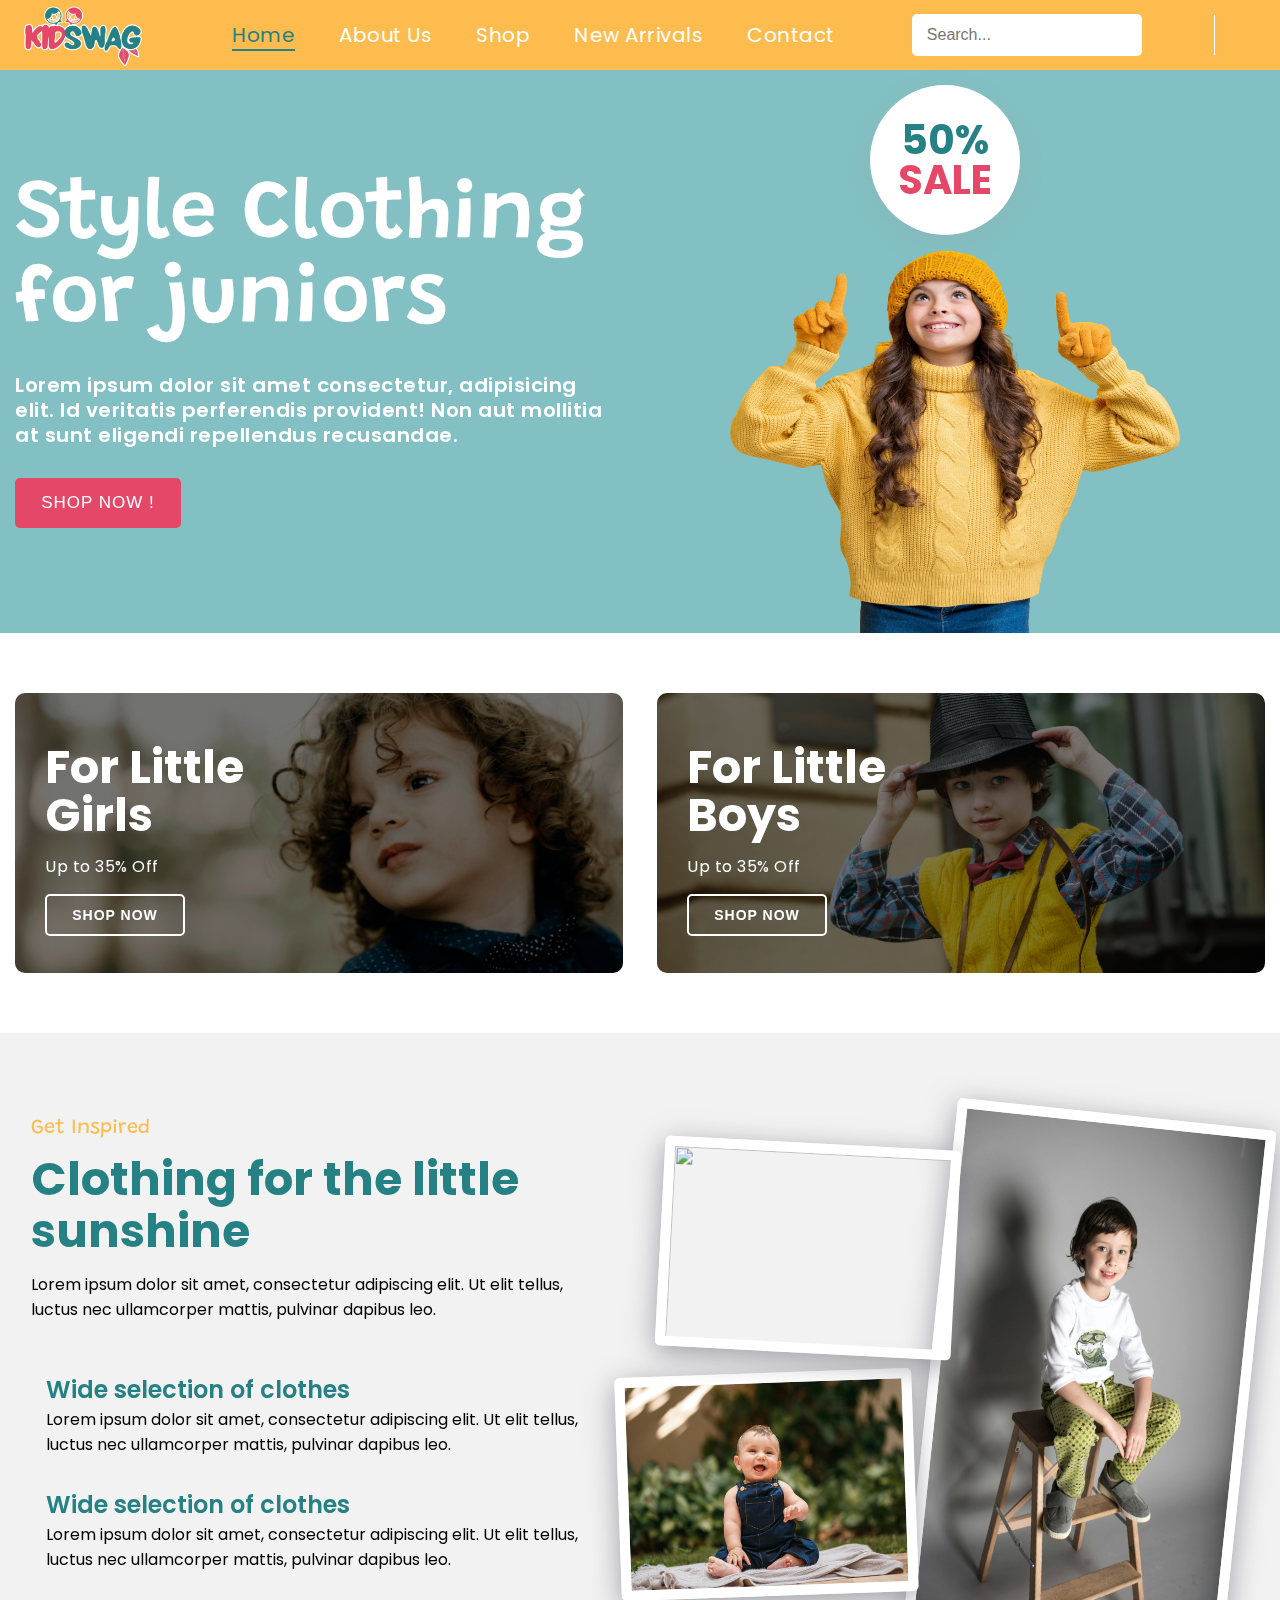
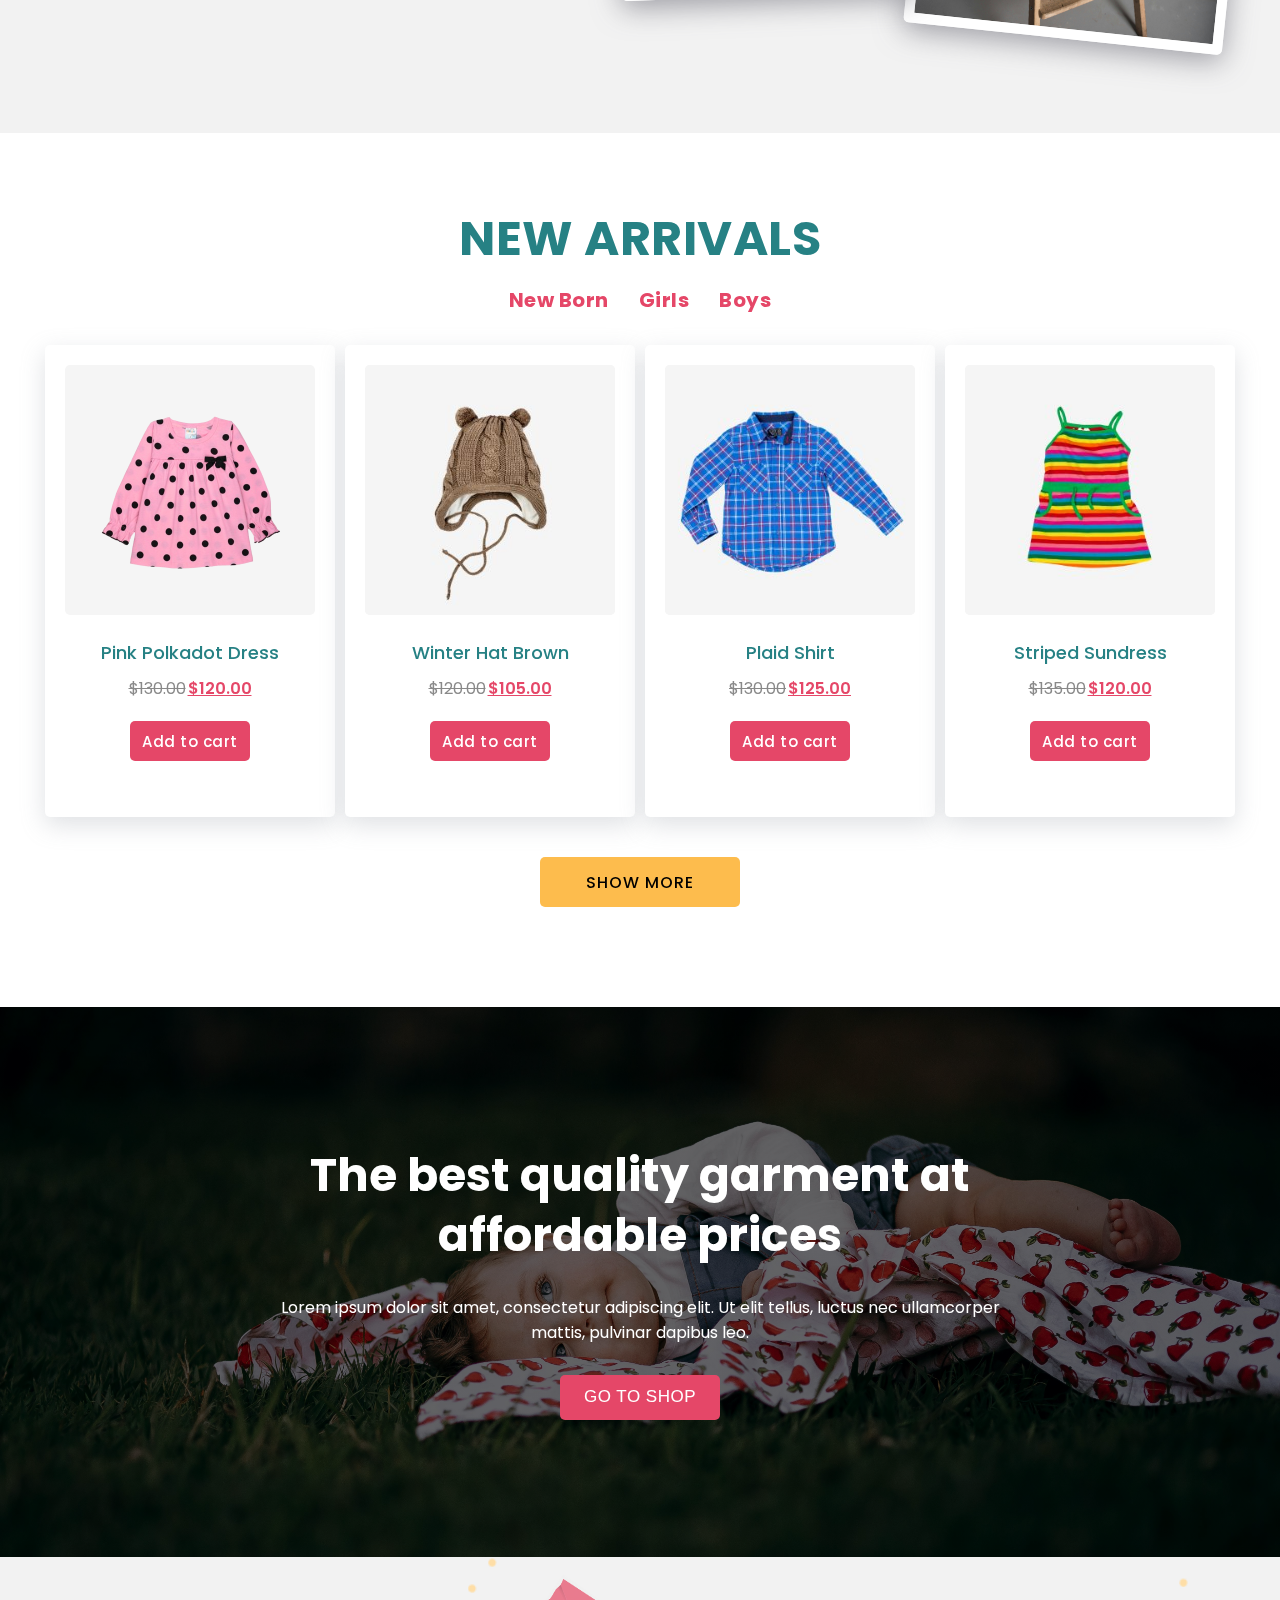
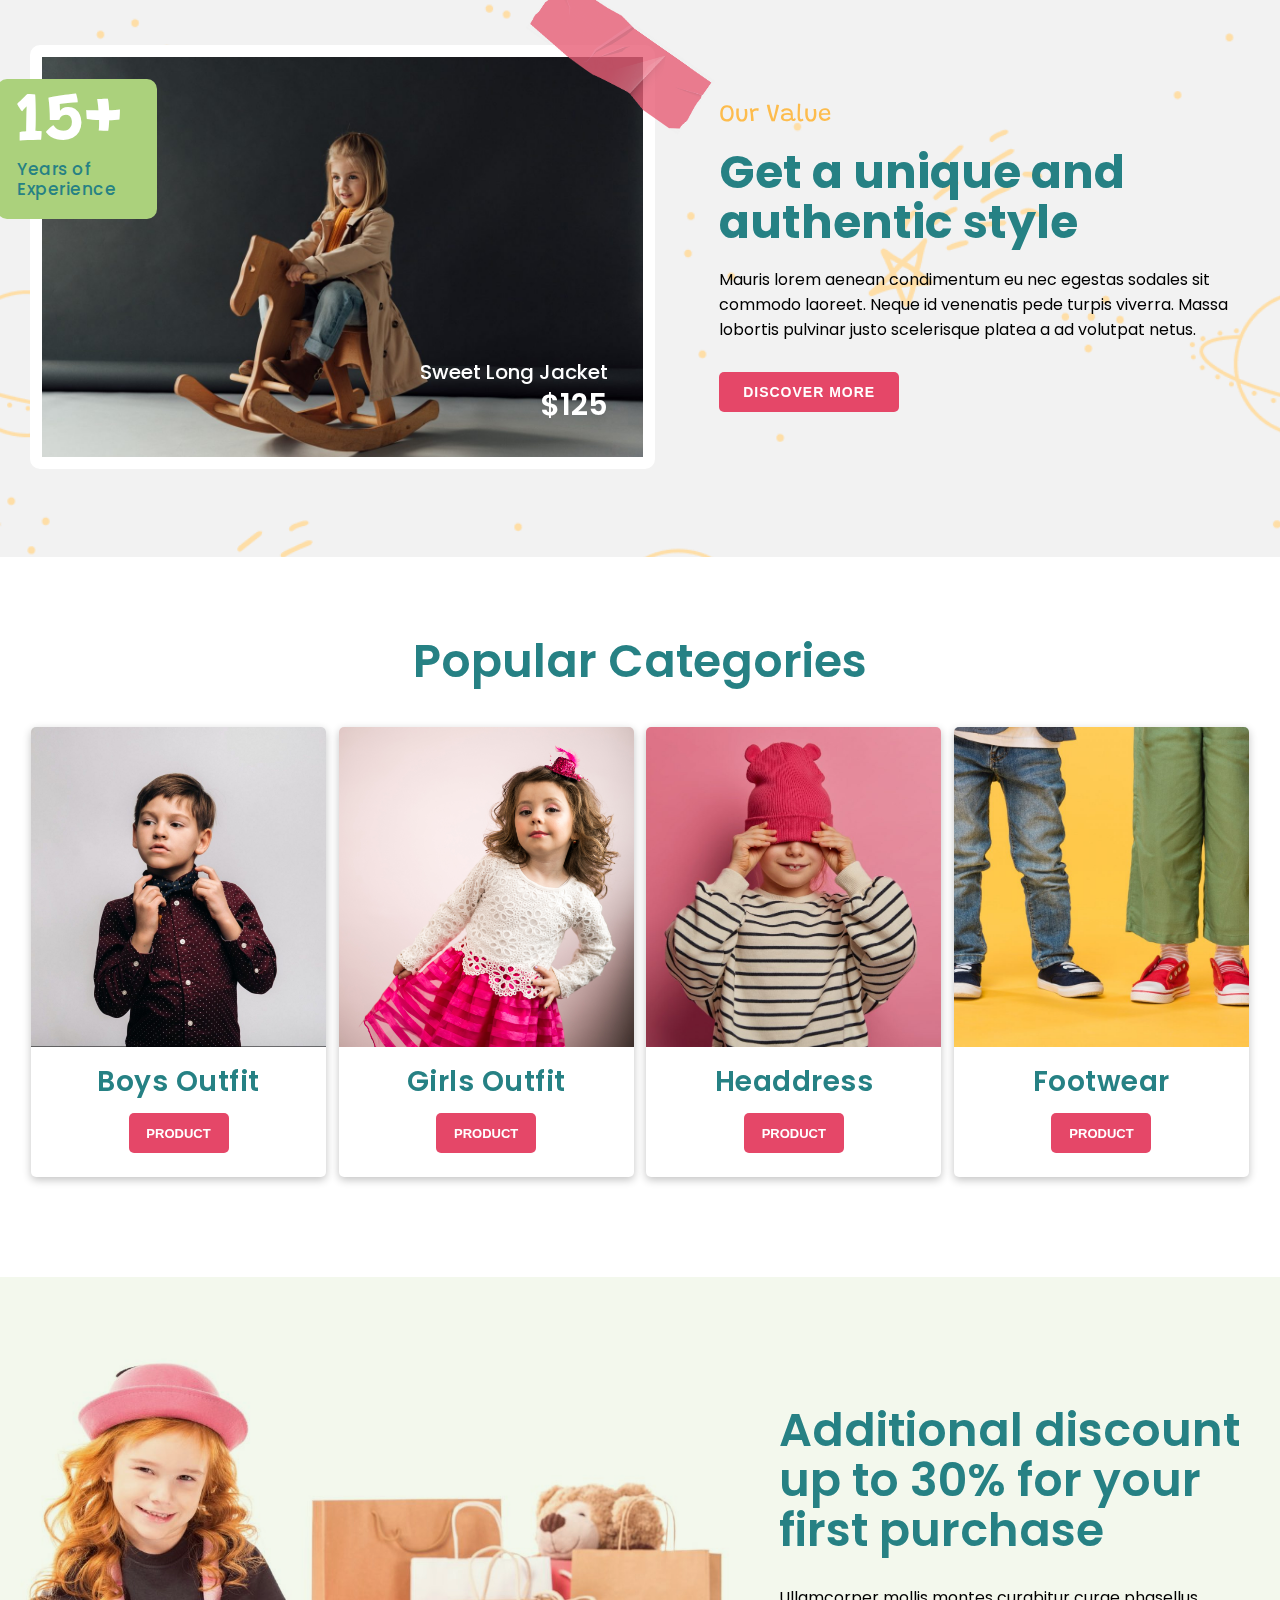
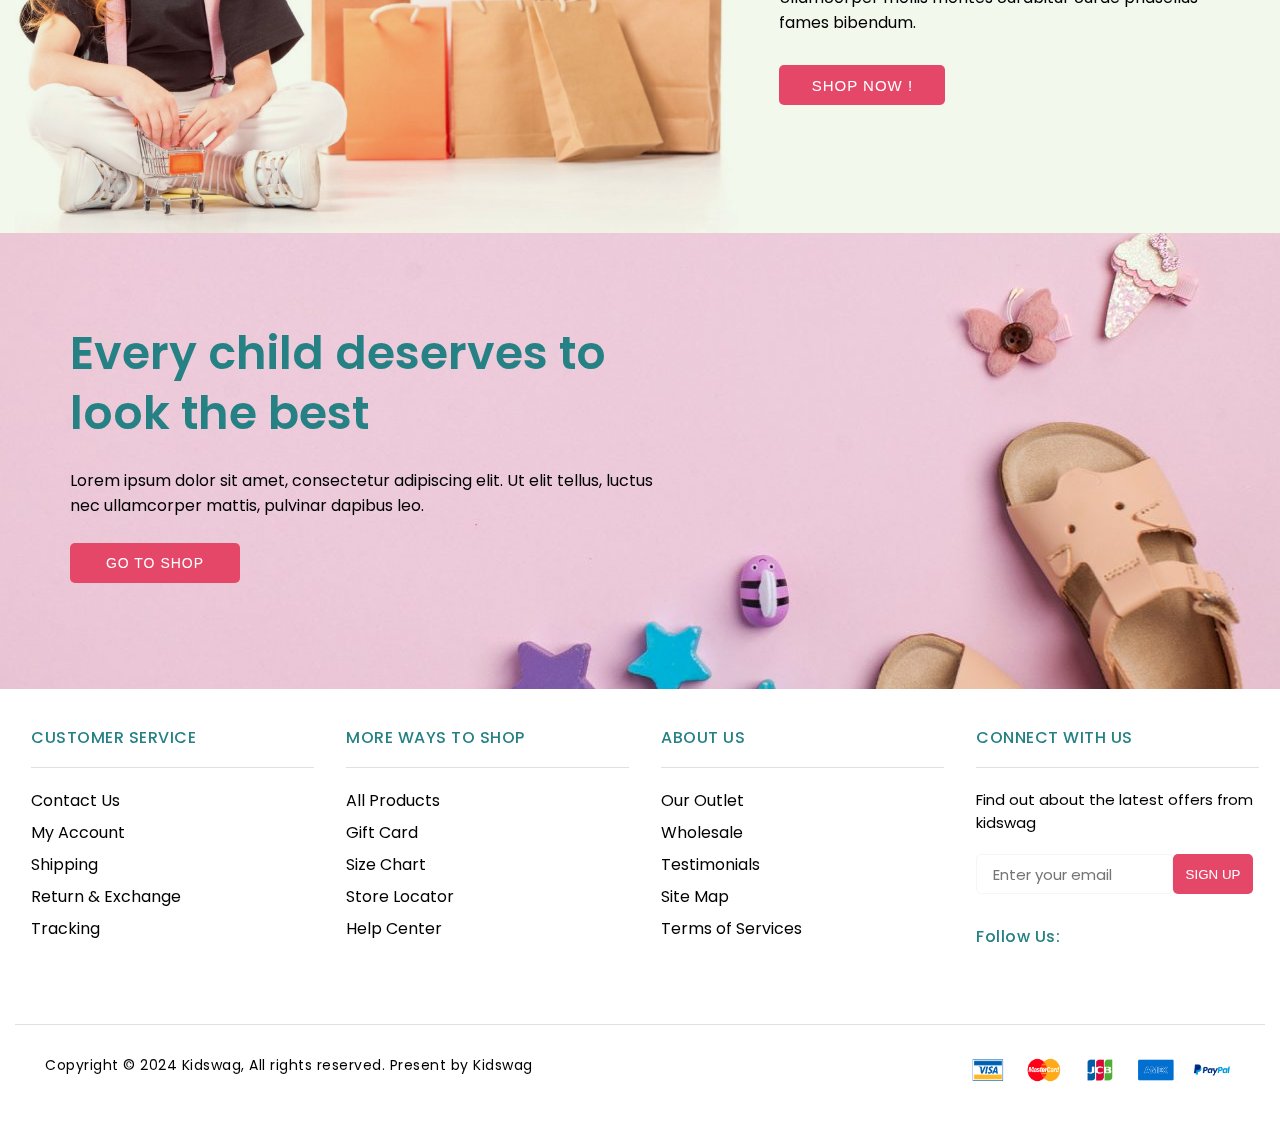
==== commit f921e0eb: "styled product detailed page" ====
--- a/index.html
+++ b/index.html
@@ -8,13 +8,6 @@
     <!-- Link CSS -->
     <link rel="stylesheet" href="./assets/css/style.css"> <!-- common style css -->
     <link rel="stylesheet" href="./assets/css/index.css"> <!-- index page css -->
-
-    <!-- Link CSS Media Queries -->
-    <!-- <link rel="stylesheet" href="./../02-CSS/02-Home-Media-Max-576.css">
-    <link rel="stylesheet" href="./../02-CSS/03-Home-Media-Min-577.css">
-    <link rel="stylesheet" href="./../02-CSS/04-Home-Media-Min-769.css">
-    <link rel="stylesheet" href="./../02-CSS/05-Home-Media-Min-991.css">
-    <link rel="stylesheet" href="./../02-CSS/06-Home-Media-Min-1201.css"> -->
 
     <!-- "Grandstander" Font Family -->
     <link rel="preconnect" href="https://fonts.googleapis.com">
@@ -35,16 +28,16 @@
         <div class="wrapper">
             <nav>
                 <div class="logo">
-                    <img src="./assets/images/Logo3 Final.png" alt="">
+                   <a href="./index.html"><img src="./assets/images/Logo3 Final.png" alt=""></a>
                 </div>
 
                 <ul>
                     <li>
-                        <a href="./index.html" onclick="home()" class="active" id="home">Home</a>
-                        <a href="./about.html" onclick="aboutUs()" id="about">About Us</a>
-                        <a href="./shop.html" onclick="shop()" id="shop">Shop</a>
-                        <a href="./new-arrival.html" onclick="newArrivals()" id="newArrival">New Arrivals</a>
-                        <a href="./contact.html" onclick="contact()" id="contact">Contact</a>
+                        <a href="./index.html" class="active" id="home">Home</a>
+                        <a href="./about.html" id="about">About Us</a>
+                        <a href="./shop.html" id="shop">Shop</a>
+                        <a href="./newarrival.html" id="newArrival">New Arrivals</a>
+                        <a href="./contact.html" id="contact">Contact</a>
                     </li>
                 </ul>
 
@@ -173,7 +166,7 @@
                     <div class="line-one">
                         <div class="NA-card" id="New-Arrival-Card-1">
                             <div class="NA-product">
-                                <img src="./assets/images/New-Arrival-1.jpg" alt="">
+                                <img src="./assets/images/product-.png" alt="">
                             </div>
                             <div class="NA-text">
                                 <h4>Pink Polkadot Dress</h4>
@@ -181,7 +174,7 @@
                                     <p>$130.00</p>
                                     <span>$120.00</span>
                                 </div>
-                                <button type="button">Add to cart</button>
+                                <button type="button" id="pink-frock">Add to cart</button>
                             </div>
                         </div>
                         <div class="NA-card" id="New-Arrival-Card-2">
@@ -227,7 +220,7 @@
 
                     <!-- Show More -->
                     <div class="show-more-cont">
-                        <input type="button" value="SHOW MORE" id="NA-more-btn">
+                        <a href="./newarrival.html"><button type="button" id="NA-more-btn">SHOW MORE</button></a>
                     </div>
                             <!-- Line Two -->
                     <!-- <div class="line-two">
@@ -342,7 +335,6 @@
                 </div>
             </div>
         </div>
-
     </section>
 
     <!-- Animated Slider 06 -->
@@ -352,7 +344,7 @@
                 <div class="slider-text">
                     <h2>The best quality garment at affordable prices</h2>
                     <p>Lorem ipsum dolor sit amet, consectetur adipiscing elit. Ut elit tellus, luctus nec ullamcorper mattis, pulvinar dapibus leo.</p>
-                    <button type="button">GO TO SHOP</button>
+                    <a href="./shop.html"><button type="button">GO TO SHOP</button></a>
                 </div>
             </div>
         </div>
@@ -466,7 +458,7 @@
                 <div class="pink-bottom-text">
                     <h2>Every child deserves to look the best</h2>
                     <p>Lorem ipsum dolor sit amet, consectetur adipiscing elit. Ut elit tellus, luctus nec ullamcorper mattis, pulvinar dapibus leo.</p>
-                    <button type="button">GO TO SHOP</button>
+                    <button type="button" id="gotoshop">GO TO SHOP</button>
                 </div>
             </div>
         </div>
@@ -674,6 +666,6 @@
     
 
 <!-- Linked JavaScript -->
- <!-- <script src="./assets/js/index.js"></script> -->
+ <script src="./assets/js/index.js"></script>
 </body>
 </html>--- a/assets/css/style.css
+++ b/assets/css/style.css
@@ -510,6 +510,7 @@
     height: 250px;
     border-radius: 5px;
     transition: 0.3s ease;
+    background-color: #f5f5f5;
     /* transform: scale(1.1); */
 }
 .NA-product img:hover{
@@ -568,7 +569,7 @@
 }
 
 /* New Arrival Show More Button */
-.show-more-cont input{
+.show-more-cont button{
     width: 200px;
     height: 50px;
     border-radius: 5px;
@@ -583,7 +584,7 @@
     margin-top: 10px;
     cursor: pointer;
 }
-.show-more-cont input:hover{
+.show-more-cont button:hover{
     background-color: var(--dark-pink-color);
     color: var(--white-color);
 }
